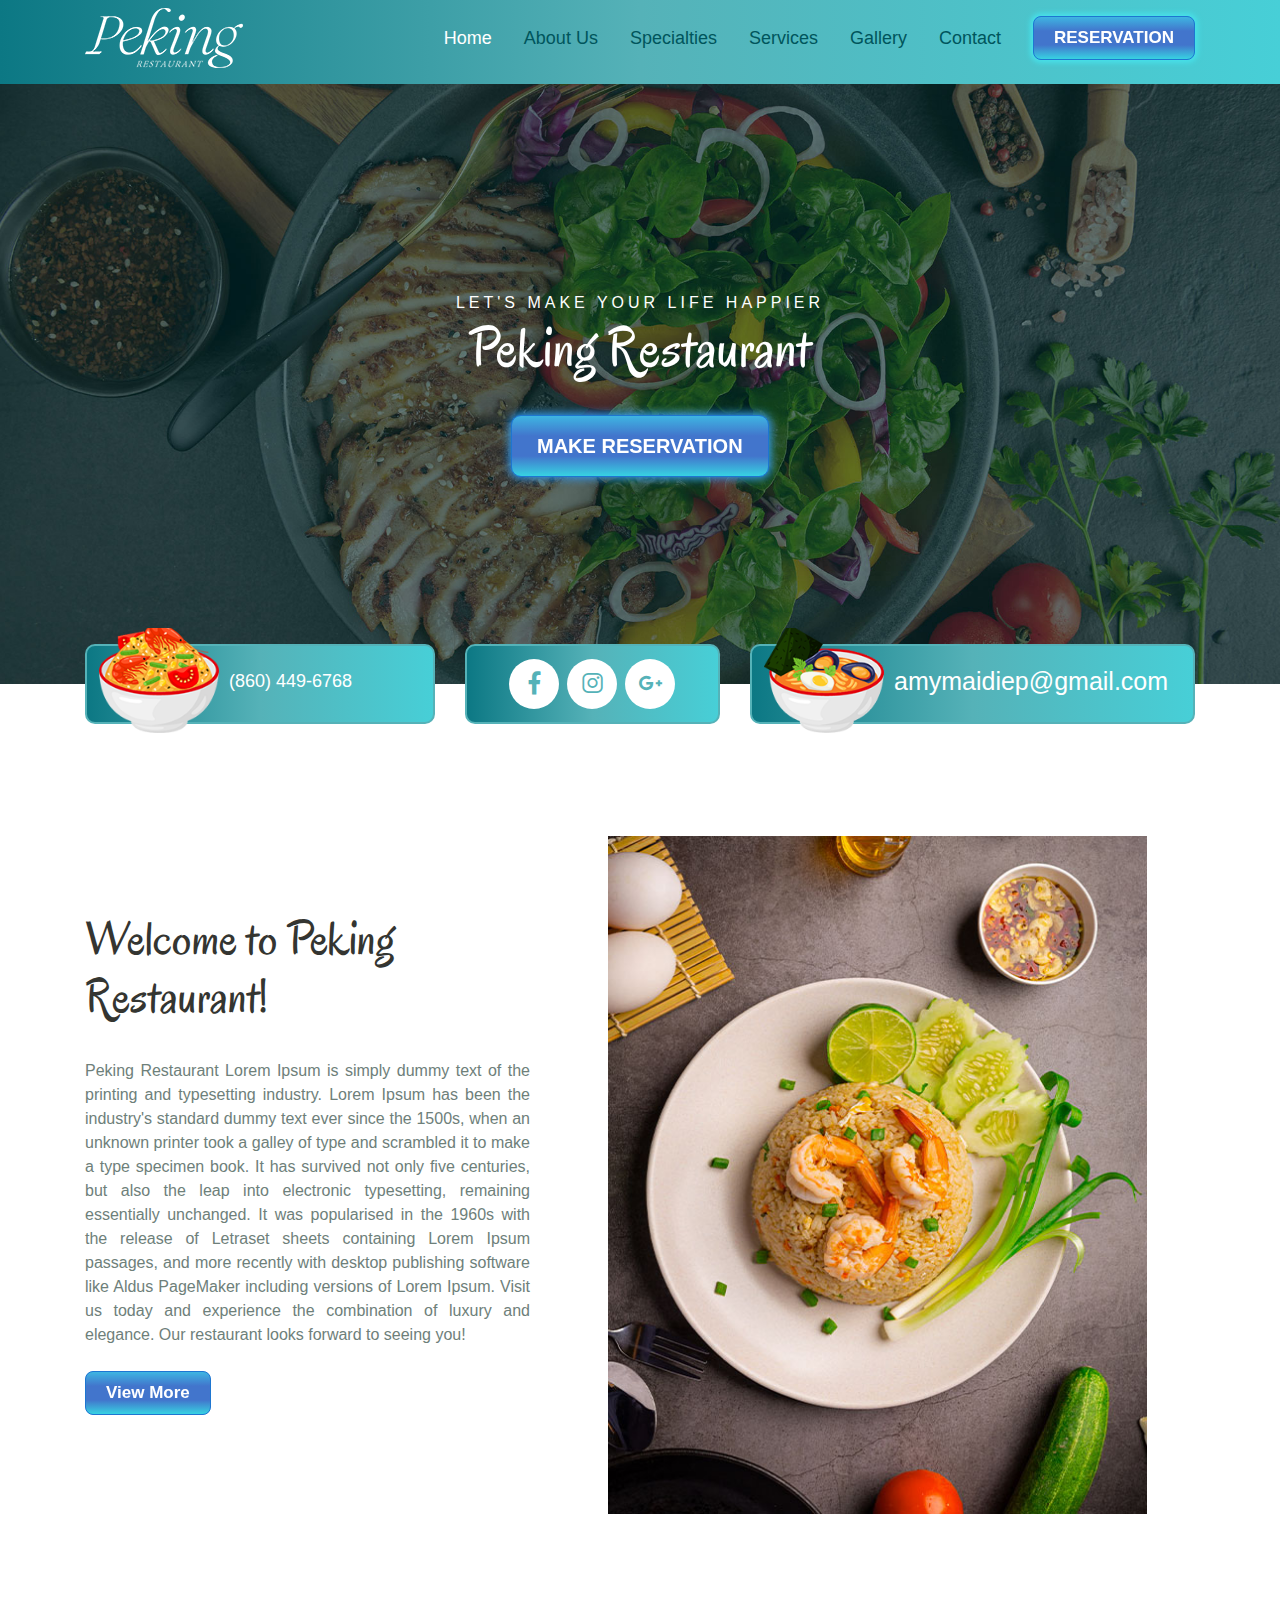
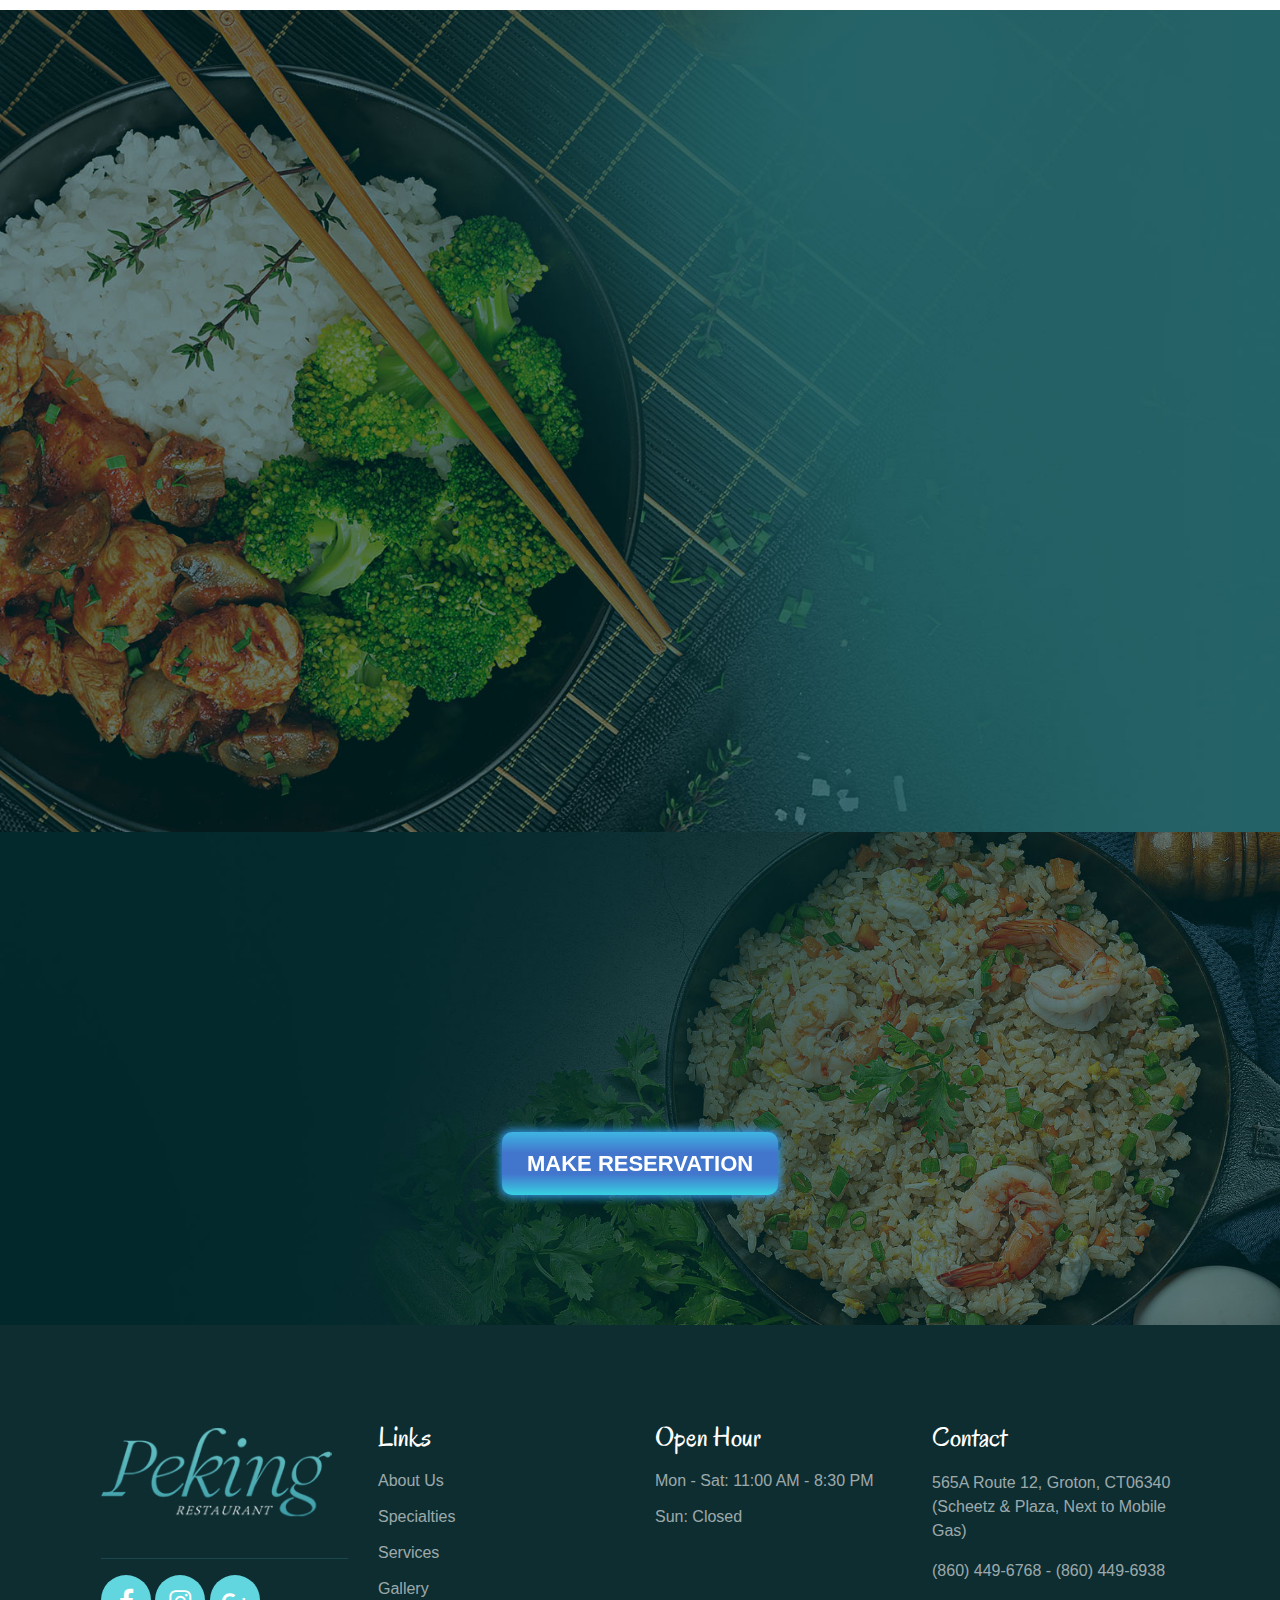
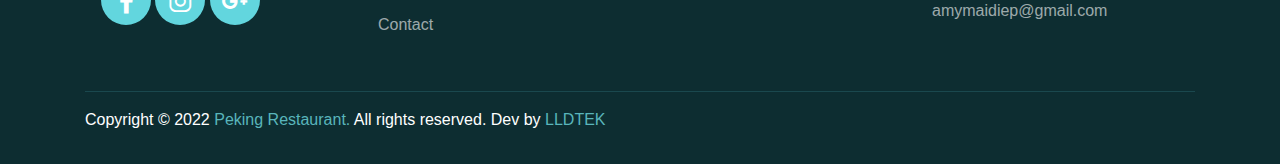
==== index.html @ 6c257a08 "asd" ====
<!DOCTYPE html>
<html lang="en">
<head>
  <meta charset="UTF-8">
  <meta name="viewport" content="width=device-width, initial-scale=1.0">

  <meta http-equiv="X-UA-Compatible" content="ie=edge">

  <!--Thạch sửa zùm keyword nha-->
  <meta name="keyword" content="Peking Restaurant, Peking Restaurant Connecticut, restaurant near me, Appetizers, soups, fried rice, lo mein, chow mei fun, chef's special cantonese delight, sweet & soups, chicken, combination platters, beef, special combination, seafood, vegetables, vietnamese food, BBQ, beefsteak, Buffalo Chicken Wings, Shrimp Fried Rice, House Special Fried Rice, House Special Lo Mein, White Meat Chicken Lo Mein, Singapore Style Chow Mei Fun, Subgum Wontons, Hawaii Chicken, Sweet & Sour Shrimp, Moo Goo Gai Pan, Chicken With Black Bean Sauce, Kung Po Chicken, Boneless B.B.Q Spare Ribs Or B.B.Q Spare Ribs, Roast Pork Lo Mein Or Chicken, Beef With Broccoli, Kung Po Beef, Hunan Or Szechuan Beef, Pepper Steak With Onion, Chicken Finger Or Sweet Sour Chicken, Hot & Spicy Shrimp, Shrimp With Garlic Sauce, Shrimp With Mixed Vegetable, Vegetable Delight, Bean Curd Home Style, Special Rice Dish, Brown Sugar Milk Tea, Grilled Beef Sandwich, Steamed Broken Rice With Grilled Pork Chop And Meat Patty, Cơm Tấm Sài Gòn">
  <meta name="author" content="Peking Restaurant | The Best Restaurant in CT 06340">
  <title>Peking Restaurant | The Best Restaurant in CT 06340</title>

  <link rel="stylesheet" href="css/maicons.css">

  <link rel="stylesheet" href="css/bootstrap.css">

  <link rel="stylesheet" href="vendor/owl-carousel/css/owl.carousel.css">

  <link rel="stylesheet" href="vendor/animate/animate.css">
  
  <link rel="stylesheet" href="css/hover.css">

  <link rel="stylesheet" href="css/theme.css">
  <link rel="preconnect" href="https://fonts.googleapis.com">
  <link rel="preconnect" href="https://fonts.gstatic.com" crossorigin>
  <link href="https://fonts.googleapis.com/css2?family=Oregano&display=swap" rel="stylesheet">
  
  <link rel="icon" href="img/favicon.ico">

</head>
<body>

  <!-- Back to top button -->
  <div class="back-to-top"></div>

  <header>
  
    <nav class="navbar navbar-expand-lg navbar-light shadow-sm pb-3">
      <div class="container">
        <a href="index.html"><img src="img/peking-restaurant-logo-white.png" alt="Peking Restaurant"></a>
        <a class="navbar-brand" href="index.html">
        </a>
      
        <button class="navbar-toggler" type="button" data-toggle="collapse" data-target="#navbarSupport" aria-controls="navbarSupport" aria-expanded="false" aria-label="Toggle navigation">
          <span class="navbar-toggler-icon"></span>
        </button>
      
        <div class="collapse navbar-collapse" id="navbarSupport">
          <ul class="navbar-nav ml-auto">
            <li class="nav-item active">
              <a class="nav-link" href="index.html">Home</a>
            </li>
            <li class="nav-item">
              <a class="nav-link" href="about.html">About Us</a>
            </li>
            <li class="nav-item">
              <a class="nav-link" href="specialties.html">Specialties</a>
            </li>
            <li class="nav-item">
              <a class="nav-link" href="services.html">Services</a>
            </li>
            <li class="nav-item">
              <a class="nav-link" href="gallery.html">Gallery</a>
            </li>
            <li class="nav-item">
              <a class="nav-link" href="contact.html">Contact</a>
            </li>
            <li class="nav-item">
              <a class="btn btn-primary ml-lg-3 btn-reservation hvr-wobble-horizontal " target=_blank href="https://www.lldtek.com/salon/appt/NDI4MzJ8cGVraW5nNTY1fENUXzA3NjQ5fDZkMTMyYmRmN2UxN2YzOTNlZGRhMjU0NjhmMDZjYzMy">Reservation</a>
            </li>
          </ul>
        </div> <!-- .navbar-collapse -->
      </div> <!-- .container -->
    </nav>
  </header>

  <div class="page-hero bg-image overlay-dark" style="background-image: url(img/home/marvelous-nails-spa-banner-01.jpg);">
    <div class="hero-section">
      <div class="container text-center wow zoomIn">
        <span class="subhead">Let's make your life happier</span>
        <h1 class="display-4">Peking Restaurant</h1>
        <a target=_blank href="https://www.lldtek.com/salon/appt/NDI4MzJ8cGVraW5nNTY1fENUXzA3NjQ5fDZkMTMyYmRmN2UxN2YzOTNlZGRhMjU0NjhmMDZjYzMy" class="btn btn-primary booking-big hvr-wobble-horizontal">Make Reservation</a>
      </div>
    </div>
  </div>

  <div class="bg-light">
    <div class="page-section py-3 mt-md-n5 custom-index">
        <div class="container p-3 p-md-0">
          <div class="row justify-content-center m-0">
            <div class="col-md-4 mb-3">
              <div class="card-service wow fadeInUp" style="visibility: visible; animation-name: fadeInUp;">
                <div class="circle-shape bg-green text-color no-background phone-circle">
                  <!--<span class="mai-call"></span>-->
                  <img src="img/home/icon-03.png" alt="">
                </div>
                  <a href="tel:+18604496768" class="phone-call">(860) 449-6768</a>
                <!--<div class="row">-->
                  <!--<p>(860) 449-6768</p>-->
                <!--</div>-->
                
              </div>
            </div>
            
            <div class="col-md-3 social-media mb-3">
              <div class="card-service wow fadeInUp" style="visibility: visible; animation-name: fadeInUp;">
                <a href="https://www.facebook.com/pekingrestaurant06340" class="facebook" target="_blank">
                  <div class="circle-shape bg-green text-color mr-2 mr-lg-2">
                    <span class="mai-logo-facebook-f"></span>
                  </div>
                </a>
                <a href="https://www.instagram.com/peking_restaurant_06340/" class="instagram" target="_blank">
                  <div class="circle-shape bg-green text-color mr-2 mr-lg-2">
                    <span class="mai-logo-instagram"></span>
                  </div>
                </a>
                <a href="https://goo.gl/maps/7zcLcBK9V16VKU9q6" class="google" target="_blank">
                  <div class="circle-shape bg-green text-color">
                    <span class="mai-logo-google"></span>
                  </div>
                </a>
              </div>
            </div>
            <div class="col-md-5 mb-3">
              <div class="card-service wow fadeInUp" style="visibility: visible; animation-name: fadeInUp;">
                <div class="circle-shape bg-green text-color no-background email-circle">
                  <!--<span class="mai-mail"></span>-->
                  <img src="img/home/icon-05.png" alt="">
                </div>
                <p>amymaidiep@gmail.com</p>
              </div>
            </div>
          </div>
        </div>
    </div>
    <div class="page-section pb-5 pb-lg-5">
      <div class="container">
        <div class="row align-items-center mb-md-5">
          <div class="col-lg-5 py-3 wow fadeInUp">
            <h1>Welcome to Peking Restaurant!</h1> <br>
            <p class="text-grey mb-4 text-justify">Peking Restaurant Lorem Ipsum is simply dummy text of the printing and typesetting industry. Lorem Ipsum has been the industry's standard dummy text ever since the 1500s, when an unknown printer took a galley of type and scrambled it to make a type specimen book. It has survived not only five centuries, but also the leap into electronic typesetting, remaining essentially unchanged. It was popularised in the 1960s with the release of Letraset sheets containing Lorem Ipsum passages, and more recently with desktop publishing software like Aldus PageMaker including versions of Lorem Ipsum.
  
              Visit us today and experience the combination of luxury and elegance. Our restaurant looks forward to seeing you!
              <br><br>
              <a class="btn btn-primary btn-viewmore hvr-wobble-horizontal"  href="about.html">View More</a>
             <!-- Please sign up with us to receive special offers directly to your inbox. We look forward to serving and seeing you soon, right here at Modern in Watauga.-->
            
            </p>
          </div>
          <div class="col-lg-7 wow fadeInRight" data-wow-delay="400ms">
            <div class="img-place custom-img-1 mt-3 mt-md-0">
              <img src="img/home/marvelous-nails-spa-about.jpg" alt="Peking Restaurant">
            </div>
          </div>
        </div>
      </div>
    </div> <!-- .bg-light -->
  </div>



  <div class="page-section specialties">
    <div class="container">
      <h1 class="text-center wow fadeInUp title-color">Specialties</h1>
      <img class="m-auto d-block wow fadeInUp" src="img/bg-floral-title.png" alt="">

      <div class="owl-carousel wow fadeInUp mt-5" id="doctorSlideshow">
        <div class="item">
          <div class="card-doctor p-3">
            <div class="header">
              <img src="img/home/peking-restaurant-specialties-01.jpg" alt="Peking Restaurant">
              <div class="meta">
                <a target=_blank href="https://www.facebook.com/pekingrestaurant06340"><span class="mai-logo-facebook-f"></span></a>
                <a target=_blank href="https://www.instagram.com/peking_restaurant_06340/"><span class="mai-logo-instagram"></span></a>
                <a target=_blank href="https://goo.gl/maps/7zcLcBK9V16VKU9q6"><span class="mai-logo-google"></span></a>
              </div>
            </div>
          </div>
        </div>
        <div class="item">
          <div class="card-doctor p-3">
            <div class="header">
              <img src="img/home/peking-restaurant-specialties-02.jpg" alt="Peking Restaurant">
              <div class="meta">
                <a target=_blank href="https://www.facebook.com/pekingrestaurant06340"><span class="mai-logo-facebook-f"></span></a>
                <a target=_blank href="https://www.instagram.com/peking_restaurant_06340/"><span class="mai-logo-instagram"></span></a>
                <a target=_blank href="https://goo.gl/maps/7zcLcBK9V16VKU9q6"><span class="mai-logo-google"></span></a>
              </div>
            </div>
          </div>
        </div>
        <div class="item">
          <div class="card-doctor p-3">
            <div class="header">
              <img src="img/home/peking-restaurant-specialties-03.jpg" alt="Peking Restaurant">
              <div class="meta">
                <a target=_blank href="https://www.facebook.com/pekingrestaurant06340"><span class="mai-logo-facebook-f"></span></a>
                <a target=_blank href="https://www.instagram.com/peking_restaurant_06340/"><span class="mai-logo-instagram"></span></a>
                <a target=_blank href="https://goo.gl/maps/7zcLcBK9V16VKU9q6"><span class="mai-logo-google"></span></a>
              </div>
            </div>
          </div>
        </div>
        <div class="item">
          <div class="card-doctor p-3">
            <div class="header">
              <img src="img/home/peking-restaurant-specialties-04.jpg" alt="Peking Restaurant">
              <div class="meta">
                <a target=_blank href="https://www.facebook.com/pekingrestaurant06340"><span class="mai-logo-facebook-f"></span></a>
                <a target=_blank href="https://www.instagram.com/peking_restaurant_06340/"><span class="mai-logo-instagram"></span></a>
                <a target=_blank href="https://goo.gl/maps/7zcLcBK9V16VKU9q6"><span class="mai-logo-google"></span></a>
              </div>
            </div>
          </div>
        </div>
        <div class="item">
          <div class="card-doctor p-3">
            <div class="header">
              <img src="img/home/peking-restaurant-specialties-05.jpg" alt="Peking Restaurant">
              <div class="meta">
                <a target=_blank href="https://www.facebook.com/pekingrestaurant06340"><span class="mai-logo-facebook-f"></span></a>
                <a target=_blank href="https://www.instagram.com/peking_restaurant_06340/"><span class="mai-logo-instagram"></span></a>
                <a target=_blank href="https://goo.gl/maps/7zcLcBK9V16VKU9q6"><span class="mai-logo-google"></span></a>
              </div>
            </div>
          </div>
        </div>
        <div class="item">
          <div class="card-doctor p-3">
            <div class="header">
              <img src="img/home/peking-restaurant-specialties-06.jpg" alt="Peking Restaurant">
              <div class="meta">
                <a target=_blank href="https://www.facebook.com/pekingrestaurant06340"><span class="mai-logo-facebook-f"></span></a>
                <a target=_blank href="https://www.instagram.com/peking_restaurant_06340/"><span class="mai-logo-instagram"></span></a>
                <a target=_blank href="https://goo.gl/maps/7zcLcBK9V16VKU9q6"><span class="mai-logo-google"></span></a>
              </div>
            </div>
          </div>
        </div>
        <div class="item">
          <div class="card-doctor p-3">
            <div class="header">
              <img src="img/home/peking-restaurant-specialties-07.jpg" alt="Peking Restaurant">
              <div class="meta">
                <a target=_blank href="https://www.facebook.com/pekingrestaurant06340"><span class="mai-logo-facebook-f"></span></a>
                <a target=_blank href="https://www.instagram.com/peking_restaurant_06340/"><span class="mai-logo-instagram"></span></a>
                <a target=_blank href="https://goo.gl/maps/7zcLcBK9V16VKU9q6"><span class="mai-logo-google"></span></a>
              </div>
            </div>
          </div>
        </div>
        <div class="item">
          <div class="card-doctor p-3">
            <div class="header">
              <img src="img/home/peking-restaurant-specialties-08.jpg" alt="Peking Restaurant">
              <div class="meta">
                <a target=_blank href="https://www.facebook.com/pekingrestaurant06340"><span class="mai-logo-facebook-f"></span></a>
                <a target=_blank href="https://www.instagram.com/peking_restaurant_06340/"><span class="mai-logo-instagram"></span></a>
                <a target=_blank href="https://goo.gl/maps/7zcLcBK9V16VKU9q6"><span class="mai-logo-google"></span></a>
              </div>
            </div>
          </div>
        </div>
        <div class="item">
          <div class="card-doctor p-3">
            <div class="header">
              <img src="img/home/peking-restaurant-specialties-09.jpg" alt="Peking Restaurant">
              <div class="meta">
                <a target=_blank href="https://www.facebook.com/pekingrestaurant06340"><span class="mai-logo-facebook-f"></span></a>
                <a target=_blank href="https://www.instagram.com/peking_restaurant_06340/"><span class="mai-logo-instagram"></span></a>
                <a target=_blank href="https://goo.gl/maps/7zcLcBK9V16VKU9q6"><span class="mai-logo-google"></span></a>
              </div>
            </div>
          </div>
        </div>
        <div class="item">
          <div class="card-doctor p-3">
            <div class="header">
              <img src="img/home/peking-restaurant-specialties-10.jpg" alt="Peking Restaurant">
              <div class="meta">
                <a target=_blank href="https://www.facebook.com/pekingrestaurant06340"><span class="mai-logo-facebook-f"></span></a>
                <a target=_blank href="https://www.instagram.com/peking_restaurant_06340/"><span class="mai-logo-instagram"></span></a>
                <a target=_blank href="https://goo.gl/maps/7zcLcBK9V16VKU9q6"><span class="mai-logo-google"></span></a>
              </div>
            </div>
          </div>
        </div>
      </div>
    </div>
  </div>


  <section id="gtco-reservation" class="bg-fixed bg-silver section-padding book-appt">
    <div class="container">
      <div class="row justify-content-center m-0">
        <p class="text-big wow fadeInUp">Stop in today for a tasty experience!</p>
        <p class="text-white text-center padding-booking wow fadeInDown">In case you’re searching for top-notch Chinese food, Peking is unquestionably one of the spots to go in Groton, Connecticut . The adaptable menu flaunts some imaginative food, for example, Appetizers on a delicate.
        
        </p>
        <a  class="btn-primary mt-3 booking-big hvr-wobble-horizontal" target="_blank" href="https://www.lldtek.com/salon/appt/NDI4MzJ8cGVraW5nNTY1fENUXzA3NjQ5fDZkMTMyYmRmN2UxN2YzOTNlZGRhMjU0NjhmMDZjYzMy">Make Reservation<span><i class="fa fa-long-arrow-right"></i></span></a>
      </div>
    </div>

  </section>


  <footer class="page-footer">
    <div class="container">
      <div class="row px-md-3">
        <div class="col-sm-6 col-lg-3 py-3">
          <ul class="footer-menu">
            <li><a href="index.html">
              <img src="img/peking-restaurant-logo.png" alt="Peking Restaurant" class="margin-bottom pr-3"></a></li>
            <hr>
            <div class="footer-sosmed mt-3">
              <a target=_blank href="https://www.facebook.com/pekingrestaurant06340"><span class="mai-logo-facebook-f"></span></a>
              <a target=_blank href="https://www.instagram.com/peking_restaurant_06340/"><span class="mai-logo-instagram"></span></a>
              <a target=_blank href="https://goo.gl/maps/7zcLcBK9V16VKU9q6"><span class="mai-logo-google"></span></a>
            </div>
          </ul>
        </div>
        <div class="col-sm-6 col-lg-3 py-3">
          <h3>Links</h3>
          <ul class="footer-menu">
            <li><a target=_blank href="about.html">About Us</a></li>
            <li><a target=_blank href="specialties.html">Specialties</a></li>
            <li><a target=_blank href="services.html">Services</a></li>
            <li><a target=_blank href="gallery.html">Gallery</a></li>
            <li><a target=_blank href="contact.html">Contact</a></li>
          </ul>
        </div>
        <div class="col-sm-6 col-lg-3 py-3">
          <h3>Open Hour</h3>
          <ul class="footer-menu">
            <li><a href="#">Mon - Sat: 11:00 AM - 8:30 PM</a></li>
            <li><a href="#">Sun: Closed</a></li>
          </ul>
        </div>
        <div class="col-sm-6 col-lg-3 py-3">
          <h3>Contact</h3>
          <p class="footer-link mt-2">565A Route 12, Groton, CT06340 (Scheetz & Plaza, Next to Mobile Gas)</p>
          <a href="tel:+19494469353" class="footer-link">(860) 449-6768 - (860) 449-6938</a>
          <a href="mailto:bhien124@yahoo.com" class="footer-link">amymaidiep@gmail.com</a>

          
        </div>
      </div>

      <hr>
      <p id="copyright">Copyright &copy; 2022 <a href="index.html" target="_blank">Peking Restaurant. </a> All rights reserved. Dev by <a href="https://www.lldtek.com/" target="_blank">LLDTEK</a> </p>
    </div>
  </footer>

<script src="js/jquery-3.5.1.min.js"></script>

<script src="js/bootstrap.bundle.min.js"></script>

<script src="vendor/owl-carousel/js/owl.carousel.min.js"></script>

<script src="vendor/wow/wow.min.js"></script>

<script src="js/theme.js"></script>
  
</body>
</html>
---- css/maicons.css ----
@font-face {
  font-family: 'maicons';
  src:  url('../fonts/maicons.eot?c9nlkl');
  src:  url('../fonts/maicons.eot?c9nlkl#iefix') format('embedded-opentype'),
    url('../fonts/maicons.ttf?c9nlkl') format('truetype'),
    url('../fonts/maicons.woff?c9nlkl') format('woff'),
    url('../fonts/maicons.svg?c9nlkl#maicons') format('svg');
  font-weight: normal;
  font-style: normal;
  font-display: block;
}

[class^="mai-"], [class*=" mai-"] {
  /* use !important to prevent issues with browser extensions that change fonts */
  font-family: 'maicons' !important;
  speak: none;
  font-style: normal;
  font-weight: normal;
  font-variant: normal;
  text-transform: none;
  line-height: 1;

  /* Better Font Rendering =========== */
  -webkit-font-smoothing: antialiased;
  -moz-osx-font-smoothing: grayscale;
}

.mai-add:before {
  content: "\e900";
}
.mai-add-circle:before {
  content: "\e901";
}
.mai-add-circle-outline:before {
  content: "\e902";
}
.mai-airplane:before {
  content: "\e903";
}
.mai-airplane-outline:before {
  content: "\e904";
}
.mai-alarm:before {
  content: "\e905";
}
.mai-alarm-outline:before {
  content: "\e906";
}
.mai-albums:before {
  content: "\e907";
}
.mai-albums-outline:before {
  content: "\e908";
}
.mai-alert:before {
  content: "\e909";
}
.mai-alert-circle:before {
  content: "\e90a";
}
.mai-alert-circle-outline:before {
  content: "\e90b";
}
.mai-analytics:before {
  content: "\e90c";
}
.mai-analytics-outline:before {
  content: "\e90d";
}
.mai-aperture:before {
  content: "\e90e";
}
.mai-aperture-outline:before {
  content: "\e90f";
}
.mai-apps:before {
  content: "\e910";
}
.mai-apps-outline:before {
  content: "\e911";
}
.mai-archive:before {
  content: "\e912";
}
.mai-archive-outline:before {
  content: "\e913";
}
.mai-arrow-back:before {
  content: "\e914";
}
.mai-arrow-back-circle:before {
  content: "\e915";
}
.mai-arrow-back-circle-outline:before {
  content: "\e916";
}
.mai-arrow-down:before {
  content: "\e917";
}
.mai-arrow-down-circle:before {
  content: "\e918";
}
.mai-arrow-down-circle-outline:before {
  content: "\e919";
}
.mai-arrow-forward:before {
  content: "\e91a";
}
.mai-arrow-forward-circle:before {
  content: "\e91b";
}
.mai-arrow-forward-circle-outline:before {
  content: "\e91c";
}
.mai-arrow-redo:before {
  content: "\e91d";
}
.mai-arrow-redo-circle:before {
  content: "\e91e";
}
.mai-arrow-redo-circle-outline:before {
  content: "\e91f";
}
.mai-arrow-redo-outline:before {
  content: "\e920";
}
.mai-arrow-undo:before {
  content: "\e921";
}
.mai-arrow-undo-circle:before {
  content: "\e922";
}
.mai-arrow-undo-circle-outline:before {
  content: "\e923";
}
.mai-arrow-undo-outline:before {
  content: "\e924";
}
.mai-arrow-up:before {
  content: "\e925";
}
.mai-arrow-up-circle:before {
  content: "\e926";
}
.mai-arrow-up-circle-outline:before {
  content: "\e927";
}
.mai-at:before {
  content: "\e928";
}
.mai-at-circle:before {
  content: "\e929";
}
.mai-at-circle-outline:before {
  content: "\e92a";
}
.mai-attach:before {
  content: "\e92b";
}
.mai-attach-outline:before {
  content: "\e92c";
}
.mai-backspace:before {
  content: "\e92d";
}
.mai-backspace-outline:before {
  content: "\e92e";
}
.mai-bandage:before {
  content: "\e92f";
}
.mai-bandage-outline:before {
  content: "\e930";
}
.mai-bar-chart:before {
  content: "\e932";
}
.mai-bar-chart-outline:before {
  content: "\e933";
}
.mai-barbell:before {
  content: "\e931";
}
.mai-barcode:before {
  content: "\e934";
}
.mai-barcode-outline:before {
  content: "\e935";
}
.mai-baseball:before {
  content: "\e936";
}
.mai-baseball-outline:before {
  content: "\e937";
}
.mai-basket:before {
  content: "\e938";
}
.mai-basket-outline:before {
  content: "\e93b";
}
.mai-basketball:before {
  content: "\e939";
}
.mai-basketball-outline:before {
  content: "\e93a";
}
.mai-battery-charging:before {
  content: "\e93c";
}
.mai-battery-dead:before {
  content: "\e93d";
}
.mai-battery-full:before {
  content: "\e93e";
}
.mai-battery-half:before {
  content: "\e93f";
}
.mai-beaker:before {
  content: "\e940";
}
.mai-beaker-outline:before {
  content: "\e941";
}
.mai-bed:before {
  content: "\e942";
}
.mai-bed-outline:before {
  content: "\e943";
}
.mai-beer:before {
  content: "\e944";
}
.mai-beer-outline:before {
  content: "\e945";
}
.mai-bicycle:before {
  content: "\e946";
}
.mai-bluetooth:before {
  content: "\e947";
}
.mai-boat:before {
  content: "\e948";
}
.mai-boat-outline:before {
  content: "\e949";
}
.mai-body:before {
  content: "\e94a";
}
.mai-body-outline:before {
  content: "\e94b";
}
.mai-bonfire:before {
  content: "\e94c";
}
.mai-bonfire-outline:before {
  content: "\e94d";
}
.mai-book:before {
  content: "\e94e";
}
.mai-book-outline:before {
  content: "\e953";
}
.mai-bookmark:before {
  content: "\e94f";
}
.mai-bookmark-outline:before {
  content: "\e950";
}
.mai-bookmarks:before {
  content: "\e951";
}
.mai-bookmarks-outline:before {
  content: "\e952";
}
.mai-briefcase:before {
  content: "\e954";
}
.mai-briefcase-outline:before {
  content: "\e955";
}
.mai-browsers:before {
  content: "\e956";
}
.mai-browsers-outline:before {
  content: "\e957";
}
.mai-brush:before {
  content: "\e958";
}
.mai-brush-outline:before {
  content: "\e959";
}
.mai-bug:before {
  content: "\e95a";
}
.mai-bug-outline:before {
  content: "\e95b";
}
.mai-build:before {
  content: "\e95c";
}
.mai-build-outline:before {
  content: "\e95d";
}
.mai-bulb:before {
  content: "\e95e";
}
.mai-bulb-outline:before {
  content: "\e95f";
}
.mai-bus:before {
  content: "\e960";
}
.mai-bus-outline:before {
  content: "\e963";
}
.mai-business:before {
  content: "\e961";
}
.mai-business-outline:before {
  content: "\e962";
}
.mai-cafe:before {
  content: "\e964";
}
.mai-cafe-outline:before {
  content: "\e965";
}
.mai-calculator:before {
  content: "\e966";
}
.mai-calculator-outline:before {
  content: "\e967";
}
.mai-calendar:before {
  content: "\e968";
}
.mai-calendar-outline:before {
  content: "\e969";
}
.mai-call:before {
  content: "\e96a";
}
.mai-call-outline:before {
  content: "\e96b";
}
.mai-camera:before {
  content: "\e96c";
}
.mai-camera-outline:before {
  content: "\e96d";
}
.mai-camera-reverse:before {
  content: "\e96e";
}
.mai-camera-reverse-outline:before {
  content: "\e96f";
}
.mai-car:before {
  content: "\e970";
}
.mai-car-outline:before {
  content: "\e97f";
}
.mai-car-sport:before {
  content: "\e980";
}
.mai-car-sport-outline:before {
  content: "\e981";
}
.mai-card:before {
  content: "\e971";
}
.mai-card-outline:before {
  content: "\e972";
}
.mai-caret-back:before {
  content: "\e973";
}
.mai-caret-back-circle:before {
  content: "\e974";
}
.mai-caret-back-circle-outline:before {
  content: "\e975";
}
.mai-caret-down:before {
  content: "\e976";
}
.mai-caret-down-circle:before {
  content: "\e977";
}
.mai-caret-down-circle-outline:before {
  content: "\e978";
}
.mai-caret-forward:before {
  content: "\e979";
}
.mai-caret-forward-circle:before {
  content: "\e97a";
}
.mai-caret-forward-circle-outline:before {
  content: "\e97b";
}
.mai-caret-up:before {
  content: "\e97c";
}
.mai-caret-up-circle:before {
  content: "\e97d";
}
.mai-caret-up-circle-outline:before {
  content: "\e97e";
}
.mai-cart:before {
  content: "\e982";
}
.mai-cart-outline:before {
  content: "\e983";
}
.mai-cash:before {
  content: "\e984";
}
.mai-cash-outline:before {
  content: "\e985";
}
.mai-chatbox:before {
  content: "\e986";
}
.mai-chatbox-ellipses:before {
  content: "\e987";
}
.mai-chatbox-ellipses-outline:before {
  content: "\e988";
}
.mai-chatbox-outline:before {
  content: "\e989";
}
.mai-chatbubble:before {
  content: "\e98a";
}
.mai-chatbubble-ellipses:before {
  content: "\e98b";
}
.mai-chatbubble-ellipses-outline:before {
  content: "\e98c";
}
.mai-chatbubble-outline:before {
  content: "\e98d";
}
.mai-chatbubbles:before {
  content: "\e98e";
}
.mai-chatbubbles-outline:before {
  content: "\e98f";
}
.mai-checkbox:before {
  content: "\e990";
}
.mai-checkbox-outline:before {
  content: "\e991";
}
.mai-checkmark:before {
  content: "\e992";
}
.mai-checkmark-circle:before {
  content: "\e993";
}
.mai-checkmark-circle-outline:before {
  content: "\e994";
}
.mai-checkmark-done:before {
  content: "\e995";
}
.mai-checkmark-done-circle:before {
  content: "\e996";
}
.mai-checkmark-done-circle-outline:before {
  content: "\e997";
}
.mai-chevron-back:before {
  content: "\e998";
}
.mai-chevron-back-circle:before {
  content: "\e999";
}
.mai-chevron-back-circle-outline:before {
  content: "\e99a";
}
.mai-chevron-down:before {
  content: "\e99b";
}
.mai-chevron-down-circle:before {
  content: "\e99c";
}
.mai-chevron-down-circle-outline:before {
  content: "\e99d";
}
.mai-chevron-forward:before {
  content: "\e99e";
}
.mai-chevron-forward-circle:before {
  content: "\e99f";
}
.mai-chevron-forward-circle-outline:before {
  content: "\e9a0";
}
.mai-chevron-up:before {
  content: "\e9a1";
}
.mai-chevron-up-circle:before {
  content: "\e9a2";
}
.mai-chevron-up-circle-outline:before {
  content: "\e9a3";
}
.mai-clipboard:before {
  content: "\e9a4";
}
.mai-clipboard-outline:before {
  content: "\e9a5";
}
.mai-close:before {
  content: "\e9a6";
}
.mai-close-circle:before {
  content: "\e9a7";
}
.mai-close-circle-outline:before {
  content: "\e9a8";
}
.mai-cloud:before {
  content: "\e9a9";
}
.mai-cloud-circle:before {
  content: "\e9aa";
}
.mai-cloud-circle-outline:before {
  content: "\e9ab";
}
.mai-cloud-done:before {
  content: "\e9ac";
}
.mai-cloud-done-outline:before {
  content: "\e9ad";
}
.mai-cloud-download:before {
  content: "\e9ae";
}
.mai-cloud-download-outline:before {
  content: "\e9af";
}
.mai-cloud-offline:before {
  content: "\e9b0";
}
.mai-cloud-offline-outline:before {
  content: "\e9b1";
}
.mai-cloud-outline:before {
  content: "\e9b2";
}
.mai-cloud-upload:before {
  content: "\e9b3";
}
.mai-cloud-upload-outline:before {
  content: "\e9b4";
}
.mai-cloudy:before {
  content: "\e9b5";
}
.mai-cloudy-night:before {
  content: "\e9b6";
}
.mai-cloudy-night-outline:before {
  content: "\e9b7";
}
.mai-cloudy-outline:before {
  content: "\e9b8";
}
.mai-code:before {
  content: "\e9b9";
}
.mai-code-download:before {
  content: "\e9ba";
}
.mai-code-slash:before {
  content: "\e9bb";
}
.mai-code-working:before {
  content: "\e9bc";
}
.mai-cog:before {
  content: "\e9bd";
}
.mai-color-fill:before {
  content: "\e9be";
}
.mai-color-fill-outline:before {
  content: "\e9bf";
}
.mai-color-filter:before {
  content: "\e9c0";
}
.mai-color-filter-outline:before {
  content: "\e9c1";
}
.mai-color-palette:before {
  content: "\e9c2";
}
.mai-color-palette-outline:before {
  content: "\e9c3";
}
.mai-color-wand:before {
  content: "\e9c4";
}
.mai-color-wand-outline:before {
  content: "\e9c5";
}
.mai-compass:before {
  content: "\e9c6";
}
.mai-compass-outline:before {
  content: "\e9c7";
}
.mai-construct:before {
  content: "\e9c8";
}
.mai-construct-outline:before {
  content: "\e9c9";
}
.mai-contract:before {
  content: "\e9ca";
}
.mai-contrast:before {
  content: "\e9cb";
}
.mai-copy:before {
  content: "\e9cc";
}
.mai-copy-outline:before {
  content: "\e9cd";
}
.mai-create:before {
  content: "\e9ce";
}
.mai-create-outline:before {
  content: "\e9cf";
}
.mai-crop:before {
  content: "\e9d0";
}
.mai-cube:before {
  content: "\e9d1";
}
.mai-cube-outline:before {
  content: "\e9d2";
}
.mai-cut:before {
  content: "\e9d3";
}
.mai-desktop:before {
  content: "\e9d4";
}
.mai-desktop-outline:before {
  content: "\e9d5";
}
.mai-disc:before {
  content: "\e9d6";
}
.mai-disc-outline:before {
  content: "\e9d7";
}
.mai-document:before {
  content: "\e9d8";
}
.mai-document-outline:before {
  content: "\e9d9";
}
.mai-document-text:before {
  content: "\e9dc";
}
.mai-document-text-outline:before {
  content: "\e9dd";
}
.mai-documents:before {
  content: "\e9da";
}
.mai-documents-outline:before {
  content: "\e9db";
}
.mai-download:before {
  content: "\e9de";
}
.mai-download-outline:before {
  content: "\e9df";
}
.mai-duplicate:before {
  content: "\e9e0";
}
.mai-duplicate-outline:before {
  content: "\e9e1";
}
.mai-ear:before {
  content: "\e9e2";
}
.mai-ear-outline:before {
  content: "\e9e3";
}
.mai-earth:before {
  content: "\e9e4";
}
.mai-earth-outline:before {
  content: "\e9e5";
}
.mai-easel:before {
  content: "\e9e6";
}
.mai-easel-outline:before {
  content: "\e9e7";
}
.mai-egg:before {
  content: "\e9e8";
}
.mai-egg-outline:before {
  content: "\e9e9";
}
.mai-ellipse:before {
  content: "\e9ea";
}
.mai-ellipse-outline:before {
  content: "\e9eb";
}
.mai-ellipsis-horizontal:before {
  content: "\e9ec";
}
.mai-ellipsis-horizontal-circle:before {
  content: "\e9ed";
}
.mai-ellipsis-vertical:before {
  content: "\e9ee";
}
.mai-ellipsis-vertical-circle:before {
  content: "\e9ef";
}
.mai-enter:before {
  content: "\e9f0";
}
.mai-enter-outline:before {
  content: "\e9f1";
}
.mai-exit:before {
  content: "\e9f2";
}
.mai-exit-outline:before {
  content: "\e9f3";
}
.mai-expand:before {
  content: "\e9f4";
}
.mai-eye:before {
  content: "\e9f5";
}
.mai-eye-off:before {
  content: "\e9f8";
}
.mai-eye-off-outline:before {
  content: "\e9f9";
}
.mai-eye-outline:before {
  content: "\e9fa";
}
.mai-eyedrop:before {
  content: "\e9f6";
}
.mai-eyedrop-outline:before {
  content: "\e9f7";
}
.mai-fast-food:before {
  content: "\e9fb";
}
.mai-fast-food-outline:before {
  content: "\e9fc";
}
.mai-female:before {
  content: "\e9fd";
}
.mai-file-tray:before {
  content: "\e9fe";
}
.mai-file-tray-full:before {
  content: "\e9ff";
}
.mai-file-tray-full-outline:before {
  content: "\ea00";
}
.mai-file-tray-outline:before {
  content: "\ea01";
}
.mai-film:before {
  content: "\ea02";
}
.mai-film-outline:before {
  content: "\ea03";
}
.mai-filter:before {
  content: "\ea04";
}
.mai-finger-print:before {
  content: "\ea05";
}
.mai-fitness:before {
  content: "\ea06";
}
.mai-fitness-outline:before {
  content: "\ea07";
}
.mai-flag:before {
  content: "\ea08";
}
.mai-flag-outline:before {
  content: "\ea09";
}
.mai-flame:before {
  content: "\ea0a";
}
.mai-flame-outline:before {
  content: "\ea0b";
}
.mai-flash:before {
  content: "\ea0c";
}
.mai-flash-off:before {
  content: "\ea0f";
}
.mai-flash-off-outline:before {
  content: "\ea10";
}
.mai-flash-outline:before {
  content: "\ea11";
}
.mai-flashlight:before {
  content: "\ea0d";
}
.mai-flashlight-outline:before {
  content: "\ea0e";
}
.mai-flask:before {
  content: "\ea12";
}
.mai-flask-outline:before {
  content: "\ea13";
}
.mai-flower:before {
  content: "\ea14";
}
.mai-flower-outline:before {
  content: "\ea15";
}
.mai-folder:before {
  content: "\ea16";
}
.mai-folder-open:before {
  content: "\ea17";
}
.mai-folder-open-outline:before {
  content: "\ea18";
}
.mai-folder-outline:before {
  content: "\ea19";
}
.mai-football:before {
  content: "\ea1a";
}
.mai-football-outline:before {
  content: "\ea1b";
}
.mai-funnel:before {
  content: "\ea1c";
}
.mai-funnel-outline:before {
  content: "\ea1d";
}
.mai-game-controller:before {
  content: "\ea1e";
}
.mai-game-controller-outline:before {
  content: "\ea1f";
}
.mai-gift:before {
  content: "\ea20";
}
.mai-gift-outline:before {
  content: "\ea21";
}
.mai-git-branch:before {
  content: "\ea22";
}
.mai-git-commit:before {
  content: "\ea23";
}
.mai-git-compare:before {
  content: "\ea24";
}
.mai-git-merge:before {
  content: "\ea25";
}
.mai-git-network:before {
  content: "\ea26";
}
.mai-git-pull-request:before {
  content: "\ea27";
}
.mai-glasses:before {
  content: "\ea28";
}
.mai-glasses-outline:before {
  content: "\ea29";
}
.mai-globe:before {
  content: "\ea2a";
}
.mai-globe-outline:before {
  content: "\ea2b";
}
.mai-golf:before {
  content: "\ea2c";
}
.mai-golf-outline:before {
  content: "\ea2d";
}
.mai-grid:before {
  content: "\ea2e";
}
.mai-grid-outline:before {
  content: "\ea2f";
}
.mai-hammer:before {
  content: "\ea30";
}
.mai-hammer-outline:before {
  content: "\ea31";
}
.mai-hand-left:before {
  content: "\ea32";
}
.mai-hand-left-outline:before {
  content: "\ea33";
}
.mai-hand-right:before {
  content: "\ea34";
}
.mai-hand-right-outline:before {
  content: "\ea35";
}
.mai-happy:before {
  content: "\ea36";
}
.mai-happy-outline:before {
  content: "\ea37";
}
.mai-hardware-chip:before {
  content: "\ea38";
}
.mai-hardware-chip-outline:before {
  content: "\ea39";
}
.mai-headset:before {
  content: "\ea3a";
}
.mai-headset-outline:before {
  content: "\ea3b";
}
.mai-heart:before {
  content: "\ea3c";
}
.mai-heart-circle:before {
  content: "\ea3d";
}
.mai-heart-circle-outline:before {
  content: "\ea3e";
}
.mai-heart-dislike:before {
  content: "\ea3f";
}
.mai-heart-dislike-circle:before {
  content: "\ea40";
}
.mai-heart-dislike-circle-outline:before {
  content: "\ea41";
}
.mai-heart-dislike-outline:before {
  content: "\ea42";
}
.mai-heart-half:before {
  content: "\ea43";
}
.mai-heart-half-outline:before {
  content: "\ea44";
}
.mai-heart-outline:before {
  content: "\ea45";
}
.mai-help:before {
  content: "\ea46";
}
.mai-help-buoy:before {
  content: "\ea47";
}
.mai-help-buoy-outline:before {
  content: "\ea48";
}
.mai-help-circle:before {
  content: "\ea49";
}
.mai-help-circle-outline:before {
  content: "\ea4a";
}
.mai-home:before {
  content: "\ea4b";
}
.mai-home-outline:before {
  content: "\ea4c";
}
.mai-hourglass:before {
  content: "\ea4d";
}
.mai-hourglass-outline:before {
  content: "\ea4e";
}
.mai-ice-cream:before {
  content: "\ea4f";
}
.mai-ice-cream-outline:before {
  content: "\ea50";
}
.mai-image:before {
  content: "\ea51";
}
.mai-image-outline:before {
  content: "\ea52";
}
.mai-images:before {
  content: "\ea53";
}
.mai-images-outline:before {
  content: "\ea54";
}
.mai-infinite:before {
  content: "\ea55";
}
.mai-information:before {
  content: "\ea56";
}
.mai-information-circle:before {
  content: "\ea57";
}
.mai-information-circle-outline:before {
  content: "\ea58";
}
.mai-journal:before {
  content: "\ea59";
}
.mai-journal-outline:before {
  content: "\ea5a";
}
.mai-key:before {
  content: "\ea5b";
}
.mai-key-outline:before {
  content: "\ea5c";
}
.mai-keypad:before {
  content: "\ea5d";
}
.mai-keypad-outline:before {
  content: "\ea5e";
}
.mai-language:before {
  content: "\ea5f";
}
.mai-laptop:before {
  content: "\ea60";
}
.mai-laptop-outline:before {
  content: "\ea61";
}
.mai-layers:before {
  content: "\ea62";
}
.mai-layers-outline:before {
  content: "\ea63";
}
.mai-leaf:before {
  content: "\ea64";
}
.mai-leaf-outline:before {
  content: "\ea65";
}
.mai-library:before {
  content: "\ea66";
}
.mai-library-outline:before {
  content: "\ea67";
}
.mai-link:before {
  content: "\ea68";
}
.mai-list:before {
  content: "\ea69";
}
.mai-list-circle:before {
  content: "\ea6a";
}
.mai-list-circle-outline:before {
  content: "\ea6b";
}
.mai-locate:before {
  content: "\ea6c";
}
.mai-location:before {
  content: "\ea6d";
}
.mai-location-outline:before {
  content: "\ea6e";
}
.mai-lock-closed:before {
  content: "\ea6f";
}
.mai-lock-closed-outline:before {
  content: "\ea70";
}
.mai-lock-open:before {
  content: "\ea71";
}
.mai-lock-open-outline:before {
  content: "\ea72";
}
.mai-log-in:before {
  content: "\ea73";
}
.mai-log-in-outline:before {
  content: "\ea74";
}
.mai-log-out:before {
  content: "\ea75";
}
.mai-log-out-outline:before {
  content: "\ea76";
}
.mai-logo-500px:before {
  content: "\ea8e";
}
.mai-logo-accessible-icon:before {
  content: "\eaef";
}
.mai-logo-accusoft:before {
  content: "\eba2";
}
.mai-logo-algolia:before {
  content: "\eba3";
}
.mai-logo-alipay:before {
  content: "\eba4";
}
.mai-logo-amazon:before {
  content: "\eba5";
}
.mai-logo-amplify:before {
  content: "\eba6";
}
.mai-logo-android:before {
  content: "\eba7";
}
.mai-logo-angular:before {
  content: "\eba8";
}
.mai-logo-apple:before {
  content: "\eba9";
}
.mai-logo-apple-appstore:before {
  content: "\ebaa";
}
.mai-logo-aws:before {
  content: "\ebab";
}
.mai-logo-behance:before {
  content: "\ebac";
}
.mai-logo-bitbucket:before {
  content: "\ebad";
}
.mai-logo-bitcoin:before {
  content: "\ebae";
}
.mai-logo-blackberry:before {
  content: "\ebaf";
}
.mai-logo-blogger:before {
  content: "\ebb0";
}
.mai-logo-buffer:before {
  content: "\ebb1";
}
.mai-logo-buysellads:before {
  content: "\ebb2";
}
.mai-logo-capacitor:before {
  content: "\ebb3";
}
.mai-logo-cc-amazon-pay:before {
  content: "\ebb4";
}
.mai-logo-cc-amex:before {
  content: "\ebb5";
}
.mai-logo-cc-apple-pay:before {
  content: "\ebb6";
}
.mai-logo-cc-diners-club:before {
  content: "\ebb7";
}
.mai-logo-cc-discover:before {
  content: "\ebb8";
}
.mai-logo-cc-jcb:before {
  content: "\ebb9";
}
.mai-logo-cc-mastercard:before {
  content: "\ebba";
}
.mai-logo-cc-paypal:before {
  content: "\ebbb";
}
.mai-logo-cc-stripe:before {
  content: "\ebbc";
}
.mai-logo-cc-visa:before {
  content: "\ebbd";
}
.mai-logo-chrome:before {
  content: "\ebbe";
}
.mai-logo-closed-captioning:before {
  content: "\ebbf";
}
.mai-logo-codepen:before {
  content: "\ebc0";
}
.mai-logo-cpanel:before {
  content: "\ebc1";
}
.mai-logo-creative-commons:before {
  content: "\ebc2";
}
.mai-logo-css3:before {
  content: "\ebc3";
}
.mai-logo-cuttlefish:before {
  content: "\ebc4";
}
.mai-logo-d-and-d:before {
  content: "\ebc5";
}
.mai-logo-dashcube:before {
  content: "\ebc6";
}
.mai-logo-designernews:before {
  content: "\ebc7";
}
.mai-logo-deviantart:before {
  content: "\ebc8";
}
.mai-logo-digg:before {
  content: "\ebc9";
}
.mai-logo-digital-ocean:before {
  content: "\ebca";
}
.mai-logo-discord:before {
  content: "\ebcb";
}
.mai-logo-discourse:before {
  content: "\ebcc";
}
.mai-logo-dochub:before {
  content: "\ebcd";
}
.mai-logo-docker:before {
  content: "\ebce";
}
.mai-logo-dribbble:before {
  content: "\ebcf";
}
.mai-logo-dropbox:before {
  content: "\ebd0";
}
.mai-logo-drupal:before {
  content: "\ebd1";
}
.mai-logo-dyalog:before {
  content: "\ebd2";
}
.mai-logo-earlybirds:before {
  content: "\ebd3";
}
.mai-logo-ebay:before {
  content: "\ebd4";
}
.mai-logo-edge:before {
  content: "\ebd5";
}
.mai-logo-electron:before {
  content: "\ebd6";
}
.mai-logo-elementor:before {
  content: "\ebd7";
}
.mai-logo-ello:before {
  content: "\ebd8";
}
.mai-logo-ember:before {
  content: "\ebd9";
}
.mai-logo-empire:before {
  content: "\ebda";
}
.mai-logo-envira:before {
  content: "\ebdb";
}
.mai-logo-erlang:before {
  content: "\ebdc";
}
.mai-logo-etsy:before {
  content: "\ebdd";
}
.mai-logo-euro:before {
  content: "\ebde";
}
.mai-logo-expeditedssl:before {
  content: "\ebdf";
}
.mai-logo-facebook:before {
  content: "\ebe0";
}
.mai-logo-facebook-f:before {
  content: "\ebe1";
}
.mai-logo-facebook-messenger:before {
  content: "\ebe2";
}
.mai-logo-firebase:before {
  content: "\ebe3";
}
.mai-logo-firefox:before {
  content: "\ebe4";
}
.mai-logo-flickr:before {
  content: "\ebe5";
}
.mai-logo-flipboard:before {
  content: "\ebe6";
}
.mai-logo-fly:before {
  content: "\ebe7";
}
.mai-logo-foursquare:before {
  content: "\ebe8";
}
.mai-logo-freebsd:before {
  content: "\ebe9";
}
.mai-logo-gg:before {
  content: "\ebea";
}
.mai-logo-git:before {
  content: "\ebeb";
}
.mai-logo-github:before {
  content: "\ebec";
}
.mai-logo-github-alt:before {
  content: "\ebed";
}
.mai-logo-gitlab:before {
  content: "\ebee";
}
.mai-logo-gitter:before {
  content: "\ebef";
}
.mai-logo-glide:before {
  content: "\ebf0";
}
.mai-logo-glide-g:before {
  content: "\ebf1";
}
.mai-logo-google:before {
  content: "\ebf2";
}
.mai-logo-google-drive:before {
  content: "\ebf3";
}
.mai-logo-google-play:before {
  content: "\ebf4";
}
.mai-logo-google-playstore:before {
  content: "\ebf5";
}
.mai-logo-google-plus:before {
  content: "\ebf6";
}
.mai-logo-google:before {
  content: "\ebf7";
}
.mai-logo-google-wallet:before {
  content: "\ebf8";
}
.mai-logo-grunt:before {
  content: "\ebf9";
}
.mai-logo-gulp:before {
  content: "\ebfa";
}
.mai-logo-hackernews:before {
  content: "\ebfb";
}
.mai-logo-hotjar:before {
  content: "\ebfc";
}
.mai-logo-html5:before {
  content: "\ebfd";
}
.mai-logo-hubspot:before {
  content: "\ebfe";
}
.mai-logo-imdb:before {
  content: "\ebff";
}
.mai-logo-instagram:before {
  content: "\ec00";
}
.mai-logo-internet-explorer:before {
  content: "\ec01";
}
.mai-logo-ionic:before {
  content: "\ec02";
}
.mai-logo-ionitron:before {
  content: "\ec03";
}
.mai-logo-itunes:before {
  content: "\ec04";
}
.mai-logo-java:before {
  content: "\ec05";
}
.mai-logo-javascript:before {
  content: "\ec06";
}
.mai-logo-joomla:before {
  content: "\ec07";
}
.mai-logo-jsfiddle:before {
  content: "\ec08";
}
.mai-logo-keycdn:before {
  content: "\ec09";
}
.mai-logo-laravel:before {
  content: "\ec0a";
}
.mai-logo-lastfm:before {
  content: "\ec0b";
}
.mai-logo-leanpub:before {
  content: "\ec0c";
}
.mai-logo-less:before {
  content: "\ec0d";
}
.mai-logo-line:before {
  content: "\ec0e";
}
.mai-logo-linkedin:before {
  content: "\ec0f";
}
.mai-logo-linux:before {
  content: "\ec10";
}
.mai-logo-magento:before {
  content: "\ec11";
}
.mai-logo-mailchimp:before {
  content: "\ec12";
}
.mai-logo-markdown:before {
  content: "\ec13";
}
.mai-logo-maxcdn:before {
  content: "\ec14";
}
.mai-logo-medium:before {
  content: "\ec15";
}
.mai-logo-medium-m:before {
  content: "\ec16";
}
.mai-logo-meetup:before {
  content: "\ec17";
}
.mai-logo-microsoft:before {
  content: "\ec18";
}
.mai-logo-mix:before {
  content: "\ec19";
}
.mai-logo-mixcloud:before {
  content: "\ec1a";
}
.mai-logo-nodejs:before {
  content: "\ec1b";
}
.mai-logo-npm:before {
  content: "\ec1c";
}
.mai-logo-octocat:before {
  content: "\ec1d";
}
.mai-logo-opencart:before {
  content: "\ec1e";
}
.mai-logo-openid:before {
  content: "\ec1f";
}
.mai-logo-opera:before {
  content: "\ec20";
}
.mai-logo-patreon:before {
  content: "\ec21";
}
.mai-logo-paypal:before {
  content: "\ec22";
}
.mai-logo-php:before {
  content: "\ec23";
}
.mai-logo-pinterest:before {
  content: "\ec24";
}
.mai-logo-pinterest-p:before {
  content: "\ec25";
}
.mai-logo-playstation:before {
  content: "\ec26";
}
.mai-logo-product-hunt:before {
  content: "\ec27";
}
.mai-logo-pwa:before {
  content: "\ec28";
}
.mai-logo-python:before {
  content: "\ec29";
}
.mai-logo-qq:before {
  content: "\ec2a";
}
.mai-logo-quora:before {
  content: "\ec2b";
}
.mai-logo-react:before {
  content: "\ec2c";
}
.mai-logo-readme:before {
  content: "\ec2d";
}
.mai-logo-reddit:before {
  content: "\ec2e";
}
.mai-logo-researchgate:before {
  content: "\ec2f";
}
.mai-logo-rocketchat:before {
  content: "\ec30";
}
.mai-logo-rss:before {
  content: "\ec31";
}
.mai-logo-safari:before {
  content: "\ec32";
}
.mai-logo-sass:before {
  content: "\ec33";
}
.mai-logo-scribd:before {
  content: "\ec34";
}
.mai-logo-searchengin:before {
  content: "\ec35";
}
.mai-logo-sellcast:before {
  content: "\ec36";
}
.mai-logo-sellsy:before {
  content: "\ec37";
}
.mai-logo-skype:before {
  content: "\ec38";
}
.mai-logo-slack:before {
  content: "\ec39";
}
.mai-logo-slideshare:before {
  content: "\ec3a";
}
.mai-logo-snapchat:before {
  content: "\ec3b";
}
.mai-logo-soundcloud:before {
  content: "\ec3c";
}
.mai-logo-spotify:before {
  content: "\ec3d";
}
.mai-logo-squarespace:before {
  content: "\ec3e";
}
.mai-logo-stack-exchange:before {
  content: "\ec3f";
}
.mai-logo-stackoverflow:before {
  content: "\ec40";
}
.mai-logo-staylinked:before {
  content: "\ec41";
}
.mai-logo-steam:before {
  content: "\ec42";
}
.mai-logo-stencil:before {
  content: "\ec43";
}
.mai-logo-stripe:before {
  content: "\ec44";
}
.mai-logo-stripe-s:before {
  content: "\ec45";
}
.mai-logo-teamspeak:before {
  content: "\ec46";
}
.mai-logo-telegram:before {
  content: "\ec47";
}
.mai-logo-trello:before {
  content: "\ec48";
}
.mai-logo-tripadvisor:before {
  content: "\ec49";
}
.mai-logo-tumblr:before {
  content: "\ec4a";
}
.mai-logo-tux:before {
  content: "\ec4b";
}
.mai-logo-twitch:before {
  content: "\ec4c";
}
.mai-logo-twitter:before {
  content: "\ec4d";
}
.mai-logo-uber:before {
  content: "\ec4e";
}
.mai-logo-uikit:before {
  content: "\ec4f";
}
.mai-logo-usd:before {
  content: "\ec50";
}
.mai-logo-viacoin:before {
  content: "\ec51";
}
.mai-logo-viadeo:before {
  content: "\ec52";
}
.mai-logo-viber:before {
  content: "\ec53";
}
.mai-logo-vimeo:before {
  content: "\ec54";
}
.mai-logo-vk:before {
  content: "\ec55";
}
.mai-logo-vue:before {
  content: "\ec56";
}
.mai-logo-web-component:before {
  content: "\ec57";
}
.mai-logo-weebly:before {
  content: "\ec58";
}
.mai-logo-weibo:before {
  content: "\ec59";
}
.mai-logo-whatsapp:before {
  content: "\ec5a";
}
.mai-logo-whmcs:before {
  content: "\ec5b";
}
.mai-logo-wikipedia-w:before {
  content: "\ec5c";
}
.mai-logo-windows:before {
  content: "\ec5d";
}
.mai-logo-wix:before {
  content: "\ec5e";
}
.mai-logo-wordpress:before {
  content: "\ec5f";
}
.mai-logo-xbox:before {
  content: "\ec60";
}
.mai-logo-xing:before {
  content: "\ec61";
}
.mai-logo-yahoo:before {
  content: "\ec62";
}
.mai-logo-yen:before {
  content: "\ec63";
}
.mai-logo-youtube:before {
  content: "\ec64";
}
.mai-magnet:before {
  content: "\ea77";
}
.mai-magnet-outline:before {
  content: "\ea78";
}
.mai-mail:before {
  content: "\ea79";
}
.mai-mail-open:before {
  content: "\ea7a";
}
.mai-mail-open-outline:before {
  content: "\ea7b";
}
.mai-mail-outline:before {
  content: "\ea7c";
}
.mai-mail-unread:before {
  content: "\ea7d";
}
.mai-mail-unread-outline:before {
  content: "\ea7e";
}
.mai-male:before {
  content: "\ea7f";
}
.mai-male-female:before {
  content: "\ea80";
}
.mai-man:before {
  content: "\ea81";
}
.mai-man-outline:before {
  content: "\ea82";
}
.mai-map:before {
  content: "\ea83";
}
.mai-map-outline:before {
  content: "\ea84";
}
.mai-medal:before {
  content: "\ea85";
}
.mai-medal-outline:before {
  content: "\ea86";
}
.mai-medical:before {
  content: "\ea87";
}
.mai-medical-outline:before {
  content: "\ea88";
}
.mai-medkit:before {
  content: "\ea89";
}
.mai-medkit-outline:before {
  content: "\ea8a";
}
.mai-megaphone:before {
  content: "\ea8b";
}
.mai-megaphone-outline:before {
  content: "\ea8c";
}
.mai-menu:before {
  content: "\ea8d";
}
.mai-mic:before {
  content: "\ea8f";
}
.mai-mic-circle:before {
  content: "\ea90";
}
.mai-mic-circle-outline:before {
  content: "\ea91";
}
.mai-mic-off:before {
  content: "\ea92";
}
.mai-mic-off-circle:before {
  content: "\ea93";
}
.mai-mic-off-circle-outline:before {
  content: "\ea94";
}
.mai-mic-off-outline:before {
  content: "\ea95";
}
.mai-mic-outline:before {
  content: "\ea96";
}
.mai-moon:before {
  content: "\ea97";
}
.mai-moon-outline:before {
  content: "\ea98";
}
.mai-move:before {
  content: "\ea99";
}
.mai-musical-note:before {
  content: "\ea9a";
}
.mai-musical-note-outline:before {
  content: "\ea9b";
}
.mai-musical-notes:before {
  content: "\ea9c";
}
.mai-musical-notes-outline:before {
  content: "\ea9d";
}
.mai-navigate:before {
  content: "\ea9e";
}
.mai-navigate-circle:before {
  content: "\ea9f";
}
.mai-navigate-circle-outline:before {
  content: "\eaa0";
}
.mai-navigate-outline:before {
  content: "\eaa1";
}
.mai-newspaper:before {
  content: "\eaa2";
}
.mai-newspaper-outline:before {
  content: "\eaa3";
}
.mai-notifications:before {
  content: "\eaa4";
}
.mai-notifications-circle:before {
  content: "\eaa5";
}
.mai-notifications-circle-outline:before {
  content: "\eaa6";
}
.mai-notifications-off:before {
  content: "\eaa7";
}
.mai-notifications-off-circle:before {
  content: "\eaa8";
}
.mai-notifications-off-circle-outline:before {
  content: "\eaa9";
}
.mai-notifications-off-outline:before {
  content: "\eaaa";
}
.mai-notifications-outline:before {
  content: "\eaab";
}
.mai-nuclear:before {
  content: "\eaac";
}
.mai-nuclear-outline:before {
  content: "\eaad";
}
.mai-nutrition:before {
  content: "\eaae";
}
.mai-nutrition-outline:before {
  content: "\eaaf";
}
.mai-open:before {
  content: "\eab0";
}
.mai-open-outline:before {
  content: "\eab1";
}
.mai-options:before {
  content: "\eab2";
}
.mai-options-outline:before {
  content: "\eab3";
}
.mai-paper-plane:before {
  content: "\eab4";
}
.mai-paper-plane-outline:before {
  content: "\eab5";
}
.mai-partly-sunny:before {
  content: "\eab6";
}
.mai-partly-sunny-outline:before {
  content: "\eab7";
}
.mai-pause:before {
  content: "\eab8";
}
.mai-pause-circle:before {
  content: "\eab9";
}
.mai-pause-circle-outline:before {
  content: "\eaba";
}
.mai-paw:before {
  content: "\eabb";
}
.mai-paw-outline:before {
  content: "\eabc";
}
.mai-pencil:before {
  content: "\eabd";
}
.mai-people:before {
  content: "\eabe";
}
.mai-people-circle:before {
  content: "\eabf";
}
.mai-people-circle-outline:before {
  content: "\eac0";
}
.mai-people-outline:before {
  content: "\eac1";
}
.mai-person:before {
  content: "\eac2";
}
.mai-person-add:before {
  content: "\eac3";
}
.mai-person-add-outline:before {
  content: "\eac4";
}
.mai-person-circle:before {
  content: "\eac5";
}
.mai-person-circle-outline:before {
  content: "\eac6";
}
.mai-person-outline:before {
  content: "\eac7";
}
.mai-person-remove:before {
  content: "\eac8";
}
.mai-person-remove-outline:before {
  content: "\eac9";
}
.mai-phone-landscape:before {
  content: "\eaca";
}
.mai-phone-landscape-outline:before {
  content: "\eacb";
}
.mai-phone-portrait:before {
  content: "\eacc";
}
.mai-phone-portrait-outline:before {
  content: "\eacd";
}
.mai-pie-chart:before {
  content: "\eace";
}
.mai-pie-chart-outline:before {
  content: "\eacf";
}
.mai-pin:before {
  content: "\ead0";
}
.mai-pin-outline:before {
  content: "\ead1";
}
.mai-pint:before {
  content: "\ead2";
}
.mai-pint-outline:before {
  content: "\ead3";
}
.mai-pizza:before {
  content: "\ead4";
}
.mai-pizza-outline:before {
  content: "\ead5";
}
.mai-planet:before {
  content: "\ead6";
}
.mai-planet-outline:before {
  content: "\ead7";
}
.mai-play:before {
  content: "\ead8";
}
.mai-play-back:before {
  content: "\ead9";
}
.mai-play-back-circle:before {
  content: "\eada";
}
.mai-play-back-circle-outline:before {
  content: "\eadb";
}
.mai-play-back-outline:before {
  content: "\eadc";
}
.mai-play-circle:before {
  content: "\eadd";
}
.mai-play-circle-outline:before {
  content: "\eade";
}
.mai-play-forward:before {
  content: "\eadf";
}
.mai-play-forward-circle:before {
  content: "\eae0";
}
.mai-play-forward-circle-outline:before {
  content: "\eae1";
}
.mai-play-forward-outline:before {
  content: "\eae2";
}
.mai-play-outline:before {
  content: "\eae3";
}
.mai-play-skip-back:before {
  content: "\eae4";
}
.mai-play-skip-back-circle:before {
  content: "\eae5";
}
.mai-play-skip-back-circle-outline:before {
  content: "\eae6";
}
.mai-play-skip-back-outline:before {
  content: "\eae7";
}
.mai-play-skip-forward:before {
  content: "\eae8";
}
.mai-play-skip-forward-circle:before {
  content: "\eae9";
}
.mai-play-skip-forward-circle-outline:before {
  content: "\eaea";
}
.mai-play-skip-forward-outline:before {
  content: "\eaeb";
}
.mai-podium:before {
  content: "\eaec";
}
.mai-podium-outline:before {
  content: "\eaed";
}
.mai-power:before {
  content: "\eaee";
}
.mai-pricetag:before {
  content: "\eaf0";
}
.mai-pricetag-outline:before {
  content: "\eaf1";
}
.mai-pricetags:before {
  content: "\eaf2";
}
.mai-pricetags-outline:before {
  content: "\eaf3";
}
.mai-print:before {
  content: "\eaf4";
}
.mai-print-outline:before {
  content: "\eaf5";
}
.mai-pulse:before {
  content: "\eaf6";
}
.mai-pulse-outline:before {
  content: "\eaf7";
}
.mai-push:before {
  content: "\eaf8";
}
.mai-push-outline:before {
  content: "\eaf9";
}
.mai-qr-code:before {
  content: "\eafa";
}
.mai-qr-code-outline:before {
  content: "\eafb";
}
.mai-radio:before {
  content: "\eafc";
}
.mai-radio-button-off:before {
  content: "\eafd";
}
.mai-radio-button-on:before {
  content: "\eafe";
}
.mai-rainy:before {
  content: "\eaff";
}
.mai-rainy-outline:before {
  content: "\eb00";
}
.mai-reader:before {
  content: "\eb01";
}
.mai-reader-outline:before {
  content: "\eb02";
}
.mai-receipt:before {
  content: "\eb03";
}
.mai-receipt-outline:before {
  content: "\eb04";
}
.mai-recording:before {
  content: "\eb05";
}
.mai-recording-outline:before {
  content: "\eb06";
}
.mai-refresh:before {
  content: "\eb07";
}
.mai-refresh-circle:before {
  content: "\eb08";
}
.mai-refresh-circle-outline:before {
  content: "\eb09";
}
.mai-reload:before {
  content: "\eb0a";
}
.mai-reload-circle:before {
  content: "\eb0b";
}
.mai-reload-circle-outline:before {
  content: "\eb0c";
}
.mai-remove:before {
  content: "\eb0d";
}
.mai-remove-circle:before {
  content: "\eb0e";
}
.mai-remove-circle-outline:before {
  content: "\eb0f";
}
.mai-reorder-four:before {
  content: "\eb10";
}
.mai-reorder-three:before {
  content: "\eb11";
}
.mai-reorder-two:before {
  content: "\eb12";
}
.mai-repeat:before {
  content: "\eb13";
}
.mai-resize:before {
  content: "\eb14";
}
.mai-restaurant:before {
  content: "\eb15";
}
.mai-restaurant-outline:before {
  content: "\eb16";
}
.mai-return-down-back:before {
  content: "\eb17";
}
.mai-return-down-forward:before {
  content: "\eb18";
}
.mai-return-up-back:before {
  content: "\eb19";
}
.mai-return-up-forward:before {
  content: "\eb1a";
}
.mai-ribbon:before {
  content: "\eb1b";
}
.mai-ribbon-outline:before {
  content: "\eb1c";
}
.mai-rocket:before {
  content: "\eb1d";
}
.mai-rocket-outline:before {
  content: "\eb1e";
}
.mai-rose:before {
  content: "\eb1f";
}
.mai-rose-outline:before {
  content: "\eb20";
}
.mai-sad:before {
  content: "\eb21";
}
.mai-sad-outline:before {
  content: "\eb22";
}
.mai-save:before {
  content: "\eb23";
}
.mai-save-outline:before {
  content: "\eb24";
}
.mai-scan:before {
  content: "\eb25";
}
.mai-scan-circle:before {
  content: "\eb26";
}
.mai-scan-circle-outline:before {
  content: "\eb27";
}
.mai-school:before {
  content: "\eb28";
}
.mai-school-outline:before {
  content: "\eb29";
}
.mai-search:before {
  content: "\eb2a";
}
.mai-search-circle:before {
  content: "\eb2b";
}
.mai-search-circle-outline:before {
  content: "\eb2c";
}
.mai-send:before {
  content: "\eb2d";
}
.mai-send-outline:before {
  content: "\eb2e";
}
.mai-server:before {
  content: "\eb2f";
}
.mai-server-outline:before {
  content: "\eb30";
}
.mai-settings:before {
  content: "\eb31";
}
.mai-settings-outline:before {
  content: "\eb32";
}
.mai-shapes:before {
  content: "\eb33";
}
.mai-shapes-outline:before {
  content: "\eb34";
}
.mai-share:before {
  content: "\eb35";
}
.mai-share-outline:before {
  content: "\eb36";
}
.mai-share-social:before {
  content: "\eb37";
}
.mai-share-social-outline:before {
  content: "\eb38";
}
.mai-shield:before {
  content: "\eb39";
}
.mai-shield-checkmark:before {
  content: "\eb3a";
}
.mai-shield-checkmark-outline:before {
  content: "\eb3b";
}
.mai-shield-outline:before {
  content: "\eb3c";
}
.mai-shirt:before {
  content: "\eb3d";
}
.mai-shirt-outline:before {
  content: "\eb3e";
}
.mai-shuffle:before {
  content: "\eb3f";
}
.mai-skull:before {
  content: "\eb40";
}
.mai-skull-outline:before {
  content: "\eb41";
}
.mai-snow:before {
  content: "\eb42";
}
.mai-speedometer:before {
  content: "\eb43";
}
.mai-speedometer-outline:before {
  content: "\eb44";
}
.mai-square:before {
  content: "\eb45";
}
.mai-square-outline:before {
  content: "\eb46";
}
.mai-star:before {
  content: "\eb47";
}
.mai-star-half:before {
  content: "\eb48";
}
.mai-star-outline:before {
  content: "\eb49";
}
.mai-stats-chart:before {
  content: "\eb4a";
}
.mai-stats-chart-outline:before {
  content: "\eb4b";
}
.mai-stop:before {
  content: "\eb4c";
}
.mai-stop-circle:before {
  content: "\eb4d";
}
.mai-stop-circle-outline:before {
  content: "\eb4e";
}
.mai-stop-outline:before {
  content: "\eb4f";
}
.mai-stopwatch:before {
  content: "\eb50";
}
.mai-stopwatch-outline:before {
  content: "\eb51";
}
.mai-subway:before {
  content: "\eb52";
}
.mai-subway-outline:before {
  content: "\eb53";
}
.mai-sunny:before {
  content: "\eb54";
}
.mai-sunny-outline:before {
  content: "\eb55";
}
.mai-swap-horizontal:before {
  content: "\eb56";
}
.mai-swap-vertical:before {
  content: "\eb57";
}
.mai-sync:before {
  content: "\eb58";
}
.mai-sync-circle:before {
  content: "\eb59";
}
.mai-sync-circle-outline:before {
  content: "\eb5a";
}
.mai-tablet-landscape:before {
  content: "\eb5b";
}
.mai-tablet-landscape-outline:before {
  content: "\eb5c";
}
.mai-tablet-portrait:before {
  content: "\eb5d";
}
.mai-tablet-portrait-outline:before {
  content: "\eb5e";
}
.mai-tennisball:before {
  content: "\eb5f";
}
.mai-tennisball-outline:before {
  content: "\eb60";
}
.mai-terminal:before {
  content: "\eb61";
}
.mai-terminal-outline:before {
  content: "\eb62";
}
.mai-text:before {
  content: "\eb63";
}
.mai-thermometer:before {
  content: "\eb64";
}
.mai-thermometer-outline:before {
  content: "\eb65";
}
.mai-thumbs-down:before {
  content: "\eb66";
}
.mai-thumbs-down-outline:before {
  content: "\eb67";
}
.mai-thumbs-up:before {
  content: "\eb68";
}
.mai-thumbs-up-outline:before {
  content: "\eb69";
}
.mai-thunderstorm:before {
  content: "\eb6a";
}
.mai-thunderstorm-outline:before {
  content: "\eb6b";
}
.mai-time:before {
  content: "\eb6c";
}
.mai-time-outline:before {
  content: "\eb6d";
}
.mai-timer:before {
  content: "\eb6e";
}
.mai-timer-outline:before {
  content: "\eb6f";
}
.mai-today:before {
  content: "\eb70";
}
.mai-today-outline:before {
  content: "\eb71";
}
.mai-toggle:before {
  content: "\eb72";
}
.mai-toggle-outline:before {
  content: "\eb73";
}
.mai-trail-sign:before {
  content: "\eb74";
}
.mai-trail-sign-outline:before {
  content: "\eb75";
}
.mai-train:before {
  content: "\eb76";
}
.mai-train-outline:before {
  content: "\eb77";
}
.mai-transgender:before {
  content: "\eb78";
}
.mai-trash:before {
  content: "\eb79";
}
.mai-trash-bin:before {
  content: "\eb7a";
}
.mai-trash-bin-outline:before {
  content: "\eb7b";
}
.mai-trash-outline:before {
  content: "\eb7c";
}
.mai-trending-down:before {
  content: "\eb7d";
}
.mai-trending-up:before {
  content: "\eb7e";
}
.mai-triangle:before {
  content: "\eb7f";
}
.mai-triangle-outline:before {
  content: "\eb80";
}
.mai-trophy:before {
  content: "\eb81";
}
.mai-trophy-outline:before {
  content: "\eb82";
}
.mai-tv:before {
  content: "\eb83";
}
.mai-tv-outline:before {
  content: "\eb84";
}
.mai-umbrella:before {
  content: "\eb85";
}
.mai-umbrella-outline:before {
  content: "\eb86";
}
.mai-videocam:before {
  content: "\eb87";
}
.mai-videocam-outline:before {
  content: "\eb88";
}
.mai-volume-high:before {
  content: "\eb89";
}
.mai-volume-high-outline:before {
  content: "\eb8a";
}
.mai-volume-low:before {
  content: "\eb8b";
}
.mai-volume-low-outline:before {
  content: "\eb8c";
}
.mai-volume-medium:before {
  content: "\eb8d";
}
.mai-volume-medium-outline:before {
  content: "\eb8e";
}
.mai-volume-mute:before {
  content: "\eb8f";
}
.mai-volume-mute-outline:before {
  content: "\eb90";
}
.mai-volume-off:before {
  content: "\eb91";
}
.mai-volume-off-outline:before {
  content: "\eb92";
}
.mai-walk:before {
  content: "\eb93";
}
.mai-walk-outline:before {
  content: "\eb94";
}
.mai-wallet:before {
  content: "\eb95";
}
.mai-wallet-outline:before {
  content: "\eb96";
}
.mai-warning:before {
  content: "\eb97";
}
.mai-warning-outline:before {
  content: "\eb98";
}
.mai-watch:before {
  content: "\eb99";
}
.mai-watch-outline:before {
  content: "\eb9a";
}
.mai-water:before {
  content: "\eb9b";
}
.mai-water-outline:before {
  content: "\eb9c";
}
.mai-wifi:before {
  content: "\eb9d";
}
.mai-wine:before {
  content: "\eb9e";
}
.mai-wine-outline:before {
  content: "\eb9f";
}
.mai-woman:before {
  content: "\eba0";
}
.mai-woman-outline:before {
  content: "\eba1";
}
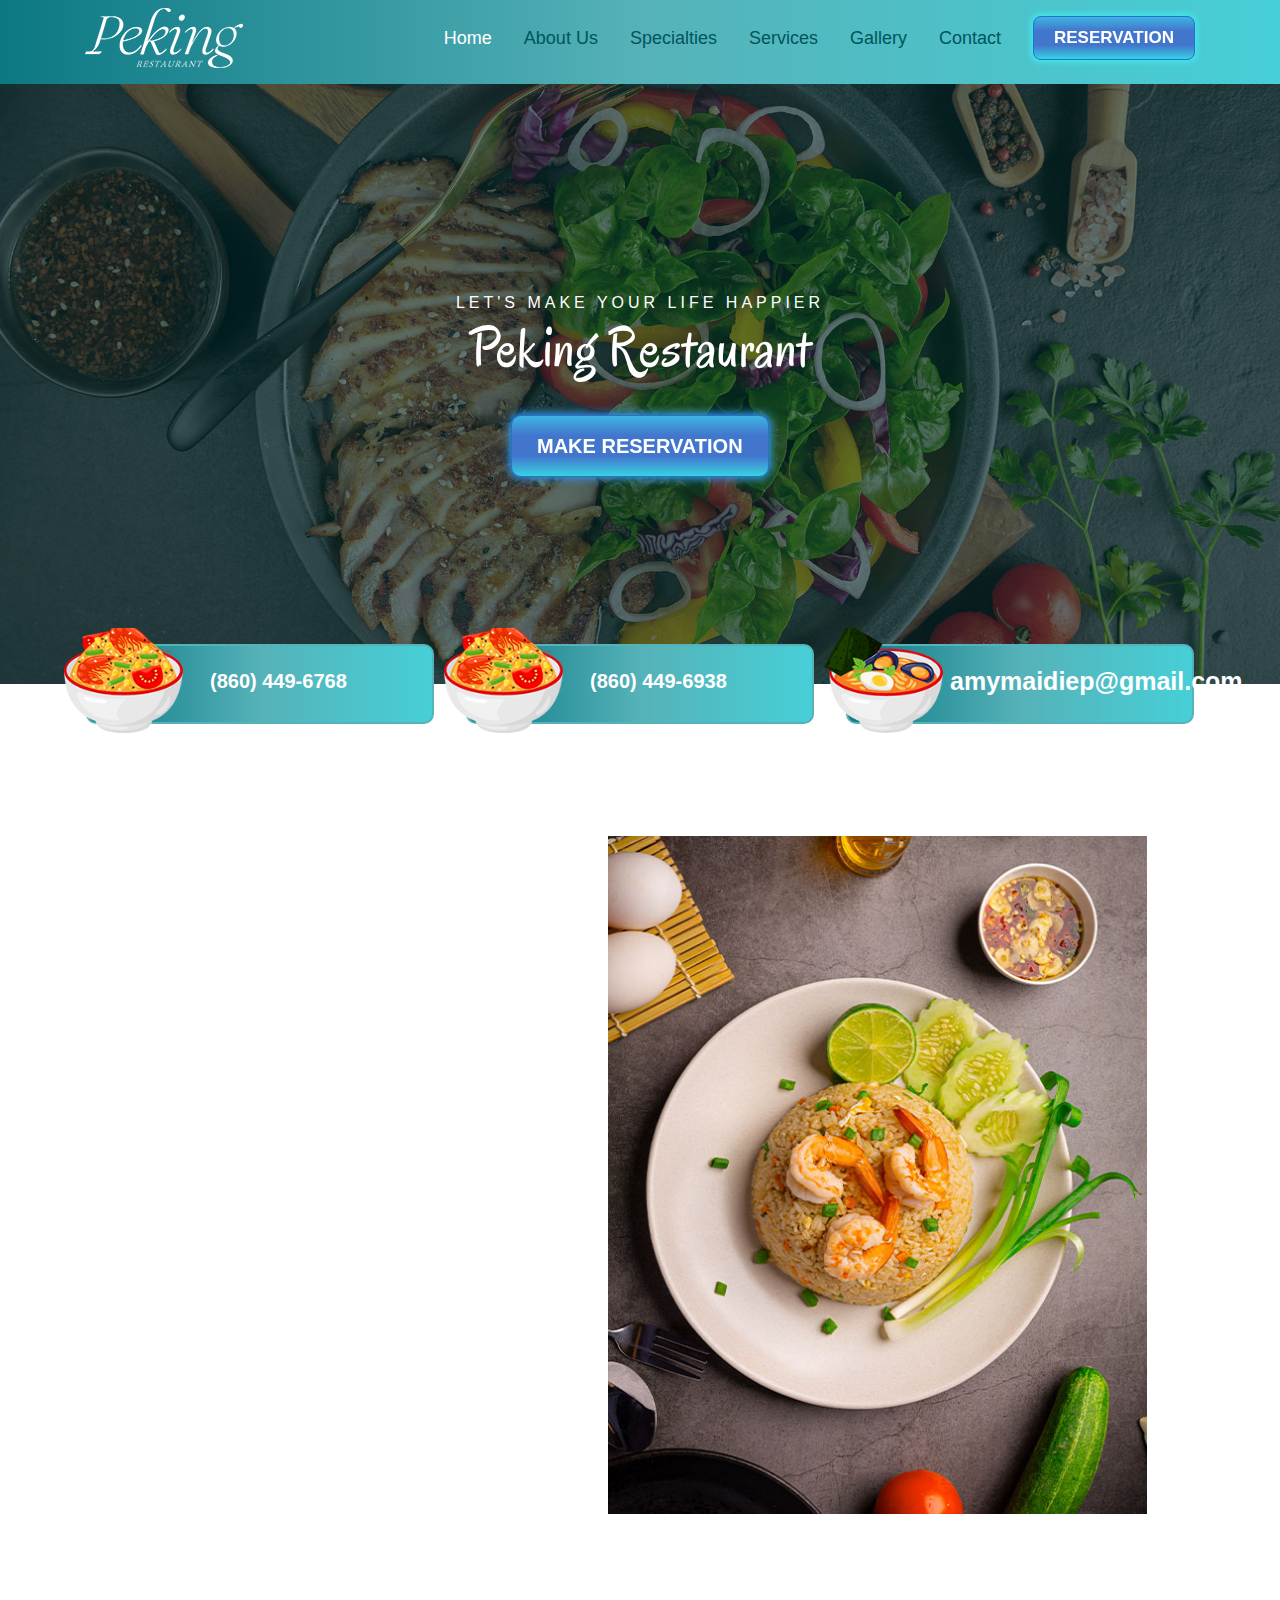
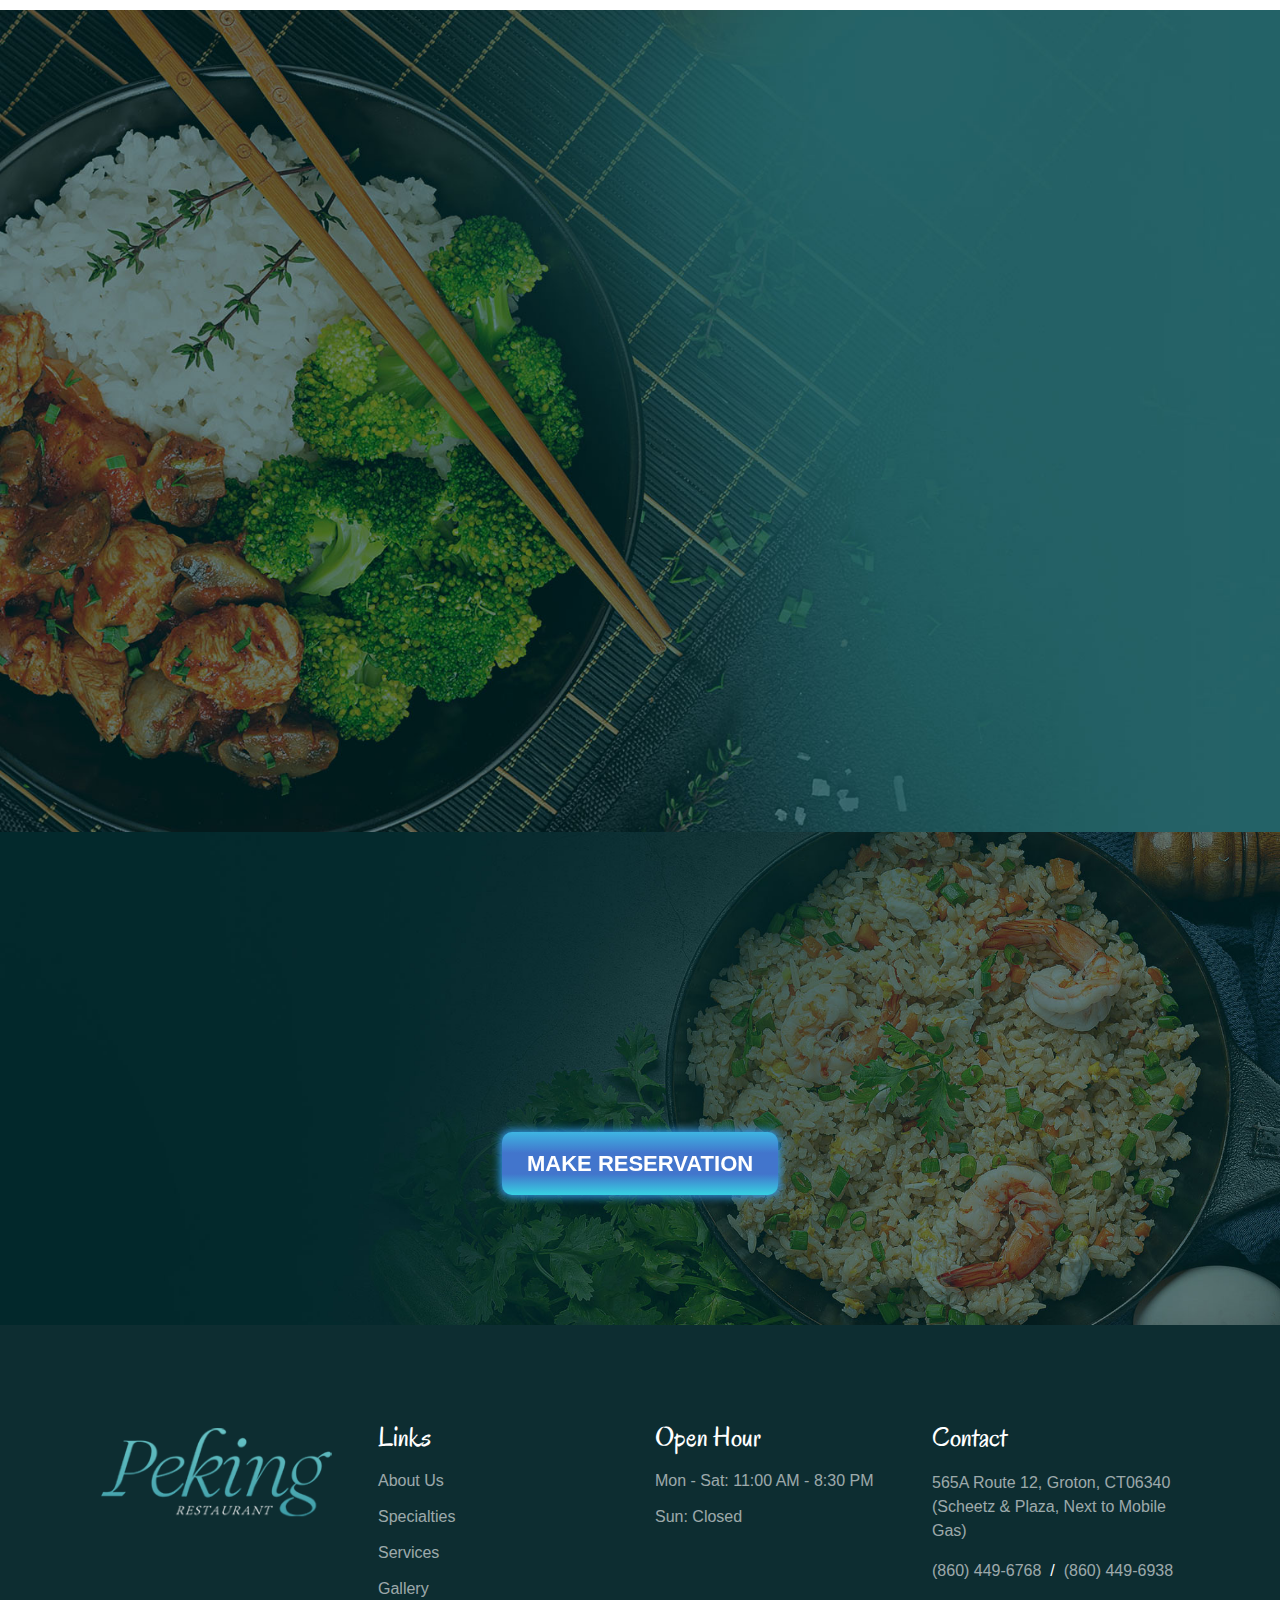
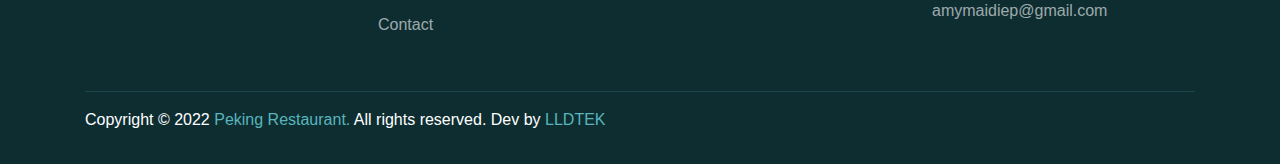
==== commit 562770a2: "sss" ====
--- a/index.html
+++ b/index.html
@@ -6,10 +6,10 @@
 
   <meta http-equiv="X-UA-Compatible" content="ie=edge">
 
-  <!--Thạch sửa zùm keyword nha-->
+  <meta name="description" content="Experience the best Chinese fusion cuisine in Groton, Connecticut. Peking Restaurant is your source for authentic dishes that fuse the world's most popular cuisine. We offer a wide range of dishes, from fresh vegetables to delicious seafood, so you'll never be bored. Stop in today for a tasty experience!">
   <meta name="keyword" content="Peking Restaurant, Peking Restaurant Connecticut, restaurant near me, Appetizers, soups, fried rice, lo mein, chow mei fun, chef's special cantonese delight, sweet & soups, chicken, combination platters, beef, special combination, seafood, vegetables, vietnamese food, BBQ, beefsteak, Buffalo Chicken Wings, Shrimp Fried Rice, House Special Fried Rice, House Special Lo Mein, White Meat Chicken Lo Mein, Singapore Style Chow Mei Fun, Subgum Wontons, Hawaii Chicken, Sweet & Sour Shrimp, Moo Goo Gai Pan, Chicken With Black Bean Sauce, Kung Po Chicken, Boneless B.B.Q Spare Ribs Or B.B.Q Spare Ribs, Roast Pork Lo Mein Or Chicken, Beef With Broccoli, Kung Po Beef, Hunan Or Szechuan Beef, Pepper Steak With Onion, Chicken Finger Or Sweet Sour Chicken, Hot & Spicy Shrimp, Shrimp With Garlic Sauce, Shrimp With Mixed Vegetable, Vegetable Delight, Bean Curd Home Style, Special Rice Dish, Brown Sugar Milk Tea, Grilled Beef Sandwich, Steamed Broken Rice With Grilled Pork Chop And Meat Patty, Cơm Tấm Sài Gòn">
-  <meta name="author" content="Peking Restaurant | The Best Restaurant in CT 06340">
-  <title>Peking Restaurant | The Best Restaurant in CT 06340</title>
+  <meta name="author" content="Peking Restaurant | Top Nails Salon in CT 06340">
+  <title>Peking Restaurant | Top Nails Salon in CT 06340</title>
 
   <link rel="stylesheet" href="css/maicons.css">
 
@@ -67,7 +67,7 @@
               <a class="nav-link" href="contact.html">Contact</a>
             </li>
             <li class="nav-item">
-              <a class="btn btn-primary ml-lg-3 btn-reservation hvr-wobble-horizontal " target=_blank href="https://www.lldtek.com/salon/appt/NDI4MzJ8cGVraW5nNTY1fENUXzA3NjQ5fDZkMTMyYmRmN2UxN2YzOTNlZGRhMjU0NjhmMDZjYzMy">Reservation</a>
+              <a class="btn btn-primary ml-lg-3 btn-reservation hvr-wobble-horizontal text-reservation" target=_blank href="https://www.lldtek.com/salon/appt/NDI4MzJ8cGVraW5nNTY1fENUXzA3NjQ5fDZkMTMyYmRmN2UxN2YzOTNlZGRhMjU0NjhmMDZjYzMy">Reservation</a>
             </li>
           </ul>
         </div> <!-- .navbar-collapse -->
@@ -80,7 +80,7 @@
       <div class="container text-center wow zoomIn">
         <span class="subhead">Let's make your life happier</span>
         <h1 class="display-4">Peking Restaurant</h1>
-        <a target=_blank href="https://www.lldtek.com/salon/appt/NDI4MzJ8cGVraW5nNTY1fENUXzA3NjQ5fDZkMTMyYmRmN2UxN2YzOTNlZGRhMjU0NjhmMDZjYzMy" class="btn btn-primary booking-big hvr-wobble-horizontal">Make Reservation</a>
+        <a target=_blank href="https://www.lldtek.com/salon/appt/NDI4MzJ8cGVraW5nNTY1fENUXzA3NjQ5fDZkMTMyYmRmN2UxN2YzOTNlZGRhMjU0NjhmMDZjYzMy" class="btn btn-primary booking-big hvr-wobble-horizontal text-reservation">Make Reservation</a>
       </div>
     </div>
   </div>
@@ -89,8 +89,8 @@
     <div class="page-section py-3 mt-md-n5 custom-index">
         <div class="container p-3 p-md-0">
           <div class="row justify-content-center m-0">
-            <div class="col-md-4 mb-3">
-              <div class="card-service wow fadeInUp" style="visibility: visible; animation-name: fadeInUp;">
+            <div class="col-md-4 mb-3 pl-md-1 pr-md-1 pl-xl-3 pr-xl-3">
+              <div class="card-service wow fadeInUp div-phone" style="visibility: visible; animation-name: fadeInUp;">
                 <div class="circle-shape bg-green text-color no-background phone-circle">
                   <!--<span class="mai-call"></span>-->
                   <img src="img/home/icon-03.png" alt="">
@@ -102,27 +102,41 @@
                 
               </div>
             </div>
+            <div class="col-md-4 mb-3 pl-md-1 pr-md-1 pl-xl-3 pr-xl-3">
+              <div class="card-service wow fadeInUp div-phone" style="visibility: visible; animation-name: fadeInUp;">
+                <div class="circle-shape bg-green text-color no-background phone-circle">
+                  <!--<span class="mai-call"></span>-->
+                  <img src="img/home/icon-03.png" alt="">
+                </div>
+                <a href="tel:+18604496938" class="phone-call">(860) 449-6938</a>
+                <!--<div class="row">-->
+                <!--<p>(860) 449-6768</p>-->
+                <!--</div>-->
+    
+              </div>
+            </div>
             
-            <div class="col-md-3 social-media mb-3">
-              <div class="card-service wow fadeInUp" style="visibility: visible; animation-name: fadeInUp;">
-                <a href="https://www.facebook.com/pekingrestaurant06340" class="facebook" target="_blank">
-                  <div class="circle-shape bg-green text-color mr-2 mr-lg-2">
-                    <span class="mai-logo-facebook-f"></span>
-                  </div>
-                </a>
-                <a href="https://www.instagram.com/peking_restaurant_06340/" class="instagram" target="_blank">
-                  <div class="circle-shape bg-green text-color mr-2 mr-lg-2">
-                    <span class="mai-logo-instagram"></span>
-                  </div>
-                </a>
-                <a href="https://goo.gl/maps/7zcLcBK9V16VKU9q6" class="google" target="_blank">
-                  <div class="circle-shape bg-green text-color">
-                    <span class="mai-logo-google"></span>
-                  </div>
-                </a>
-              </div>
-            </div>
-            <div class="col-md-5 mb-3">
+            
+            <!--<div class="col-md-3 social-media mb-3">-->
+              <!--<div class="card-service wow fadeInUp" style="visibility: visible; animation-name: fadeInUp;">-->
+                <!--<a href="https://www.facebook.com/pekingrestaurant06340" class="facebook" target="_blank">-->
+                  <!--<div class="circle-shape bg-green text-color mr-2 mr-lg-2">-->
+                    <!--<span class="mai-logo-facebook-f"></span>-->
+                  <!--</div>-->
+                <!--</a>-->
+                <!--<a href="https://www.instagram.com/peking_restaurant_06340/" class="instagram" target="_blank">-->
+                  <!--<div class="circle-shape bg-green text-color mr-2 mr-lg-2">-->
+                    <!--<span class="mai-logo-instagram"></span>-->
+                  <!--</div>-->
+                <!--</a>-->
+                <!--<a href="https://goo.gl/maps/7zcLcBK9V16VKU9q6" class="google" target="_blank">-->
+                  <!--<div class="circle-shape bg-green text-color">-->
+                    <!--<span class="mai-logo-google"></span>-->
+                  <!--</div>-->
+                <!--</a>-->
+              <!--</div>-->
+            <!--</div>-->
+            <div class="col-md-4 mb-3 pl-md-1 pr-md-1 pl-xl-3 pr-xl-3">
               <div class="card-service wow fadeInUp" style="visibility: visible; animation-name: fadeInUp;">
                 <div class="circle-shape bg-green text-color no-background email-circle">
                   <!--<span class="mai-mail"></span>-->
@@ -139,9 +153,9 @@
         <div class="row align-items-center mb-md-5">
           <div class="col-lg-5 py-3 wow fadeInUp">
             <h1>Welcome to Peking Restaurant!</h1> <br>
-            <p class="text-grey mb-4 text-justify">Peking Restaurant Lorem Ipsum is simply dummy text of the printing and typesetting industry. Lorem Ipsum has been the industry's standard dummy text ever since the 1500s, when an unknown printer took a galley of type and scrambled it to make a type specimen book. It has survived not only five centuries, but also the leap into electronic typesetting, remaining essentially unchanged. It was popularised in the 1960s with the release of Letraset sheets containing Lorem Ipsum passages, and more recently with desktop publishing software like Aldus PageMaker including versions of Lorem Ipsum.
-  
-              Visit us today and experience the combination of luxury and elegance. Our restaurant looks forward to seeing you!
+            <p class="text-grey mb-4 text-justify">Experience the best Chinese fusion cuisine in Groton, Connecticut.
+              <br><br>
+              Peking Restaurant is your source for authentic dishes that fuse the world's most popular cuisine. We offer a wide range of dishes, from fresh vegetables to delicious seafood, so you'll never be bored. Stop in today for a tasty experience!
               <br><br>
               <a class="btn btn-primary btn-viewmore hvr-wobble-horizontal"  href="about.html">View More</a>
              <!-- Please sign up with us to receive special offers directly to your inbox. We look forward to serving and seeing you soon, right here at Modern in Watauga.-->
@@ -298,7 +312,7 @@
         <p class="text-white text-center padding-booking wow fadeInDown">In case you’re searching for top-notch Chinese food, Peking is unquestionably one of the spots to go in Groton, Connecticut . The adaptable menu flaunts some imaginative food, for example, Appetizers on a delicate.
         
         </p>
-        <a  class="btn-primary mt-3 booking-big hvr-wobble-horizontal" target="_blank" href="https://www.lldtek.com/salon/appt/NDI4MzJ8cGVraW5nNTY1fENUXzA3NjQ5fDZkMTMyYmRmN2UxN2YzOTNlZGRhMjU0NjhmMDZjYzMy">Make Reservation<span><i class="fa fa-long-arrow-right"></i></span></a>
+        <a  class="btn-primary mt-3 booking-big hvr-wobble-horizontal text-reservation" target="_blank" href="https://www.lldtek.com/salon/appt/NDI4MzJ8cGVraW5nNTY1fENUXzA3NjQ5fDZkMTMyYmRmN2UxN2YzOTNlZGRhMjU0NjhmMDZjYzMy">Make Reservation<span><i class="fa fa-long-arrow-right"></i></span></a>
       </div>
     </div>
 
@@ -312,8 +326,8 @@
           <ul class="footer-menu">
             <li><a href="index.html">
               <img src="img/peking-restaurant-logo.png" alt="Peking Restaurant" class="margin-bottom pr-3"></a></li>
-            <hr>
-            <div class="footer-sosmed mt-3">
+            <!--<hr>-->
+            <div class="footer-sosmed mt-3 d-none">
               <a target=_blank href="https://www.facebook.com/pekingrestaurant06340"><span class="mai-logo-facebook-f"></span></a>
               <a target=_blank href="https://www.instagram.com/peking_restaurant_06340/"><span class="mai-logo-instagram"></span></a>
               <a target=_blank href="https://goo.gl/maps/7zcLcBK9V16VKU9q6"><span class="mai-logo-google"></span></a>
@@ -340,7 +354,8 @@
         <div class="col-sm-6 col-lg-3 py-3">
           <h3>Contact</h3>
           <p class="footer-link mt-2">565A Route 12, Groton, CT06340 (Scheetz & Plaza, Next to Mobile Gas)</p>
-          <a href="tel:+19494469353" class="footer-link">(860) 449-6768 - (860) 449-6938</a>
+          <a href="tel:+18604496768" class="footer-link">(860) 449-6768</a> &nbsp;<span>/</span>&nbsp;
+          <a href="tel:+18604496938" class="footer-link">(860) 449-6938</a>
           <a href="mailto:bhien124@yahoo.com" class="footer-link">amymaidiep@gmail.com</a>
 
           
--- a/css/theme.css
+++ b/css/theme.css
@@ -449,7 +449,12 @@
 .show > .btn-danger.dropdown-toggle:focus {
   box-shadow: none;
 }
-
+.text-phone{
+  color: #fbfb1c;
+}
+.text-reservation:hover{
+  color: #fbfb1c !important;
+}
 .btn-light {
   color: #343531;
   background-color: #F5F9F6;
@@ -1161,7 +1166,7 @@
 
 .page-hero {
   position: relative;
-  height: 600px;
+  height: 400px;
   z-index: 10;
 }
 
@@ -1302,6 +1307,7 @@
 
 .card-doctor:hover .header::before {
   opacity: 1;
+  background-color: transparent;
 }
 
 .card-doctor .header .meta {
@@ -1343,7 +1349,9 @@
   background-color: #fff;
   color: #52b7de;
 }
-
+.meta{
+  display: none;
+}
 .card-doctor .header img {
   width: 100%;
 }
@@ -1758,6 +1766,9 @@
   text-decoration: none;
     color: #52b7de;
 }
+.footer-sosmed{
+  display: none;
+}
 
 .contact-form {
   display: block;
@@ -1997,6 +2008,8 @@
 .card-service p, .card-service a.phone-call{
   margin-left: 10px;
   margin-bottom: 15px;
+  font-weight: 700;
+  font-size: 18px;
 }
 .navbar-light .navbar-toggler{
     color: #fff;
@@ -2142,10 +2155,20 @@
   .site-info{
     text-align: left;
   }
-  .card-service p, .card-service a.phone-call{
-    margin-left: -15px ;
-    font-size: 18px;
-  }
+  .card-service p{
+    margin-left: -20px ;
+    font-size: 16px;
+    font-weight: bold;
+  }
+  .card-service a.phone-call{
+    margin-left: -20px ;
+    font-size: 20px;
+    font-weight: bold;
+  }
+  .card-service a.phone-call:hover{
+    color: #f0f440;
+  }
+
   .card-service {
     /*width: 260px;*/
     padding: 12px;
@@ -2153,9 +2176,9 @@
   .circle-shape {
     flex-shrink: 0;
     padding: 0;
-    width: 65px;
-    height: 65px;
-    line-height: 45px;
+    width: 45px;
+    height: 45px;
+    line-height: 40px;
     border-radius: 50%;
     text-align: center;
     font-size: 21px;
@@ -2184,6 +2207,12 @@
   .phone-circle, .email-circle{
     margin-top: 0;
   }
+  .btn.booking-big {
+    font-size: 20px !important;
+  }
+  .page-hero {
+    height: 500px;
+  }
 
 }
 
@@ -2209,7 +2238,7 @@
     padding: 15px 20px;
   }
   .circle-shape img {
-    margin-left: 0;
+    margin-left: -73px;
   }
   .card-service p, a.phone-call{
     margin-left: 15px;
@@ -2221,9 +2250,9 @@
 
 @media (min-width: 1024px){
   .circle-shape {
-    width: 90px;             /* width: 40px;*/
-    height: 90px;
-    line-height: 45px;
+    width: 70px;             /* width: 40px;*/
+    height: 70px;
+    line-height: 60px;
     font-size: 23px;
   }
   .card-service {
@@ -2248,8 +2277,14 @@
   .page-section{
     padding-top: 80px;
   }
-  .card-service p, .card-service a.phone-call {
-     margin-left: 10px;
+  .card-service p {
+    margin-left: -30px;
+  }
+  .card-service a.phone-call {
+     margin-left: -10px;
+  }
+  .page-hero {
+    height: 600px;
   }
 }
 
@@ -2279,7 +2314,10 @@
 
 
 @media (min-width: 1440px){
-  .card-service p, .card-service a.phone-call {
+  .card-service p{
+    font-size: 22px;
+  }
+  .card-service a.phone-call {
     font-size: 25px;
   }
   .book-appt{
